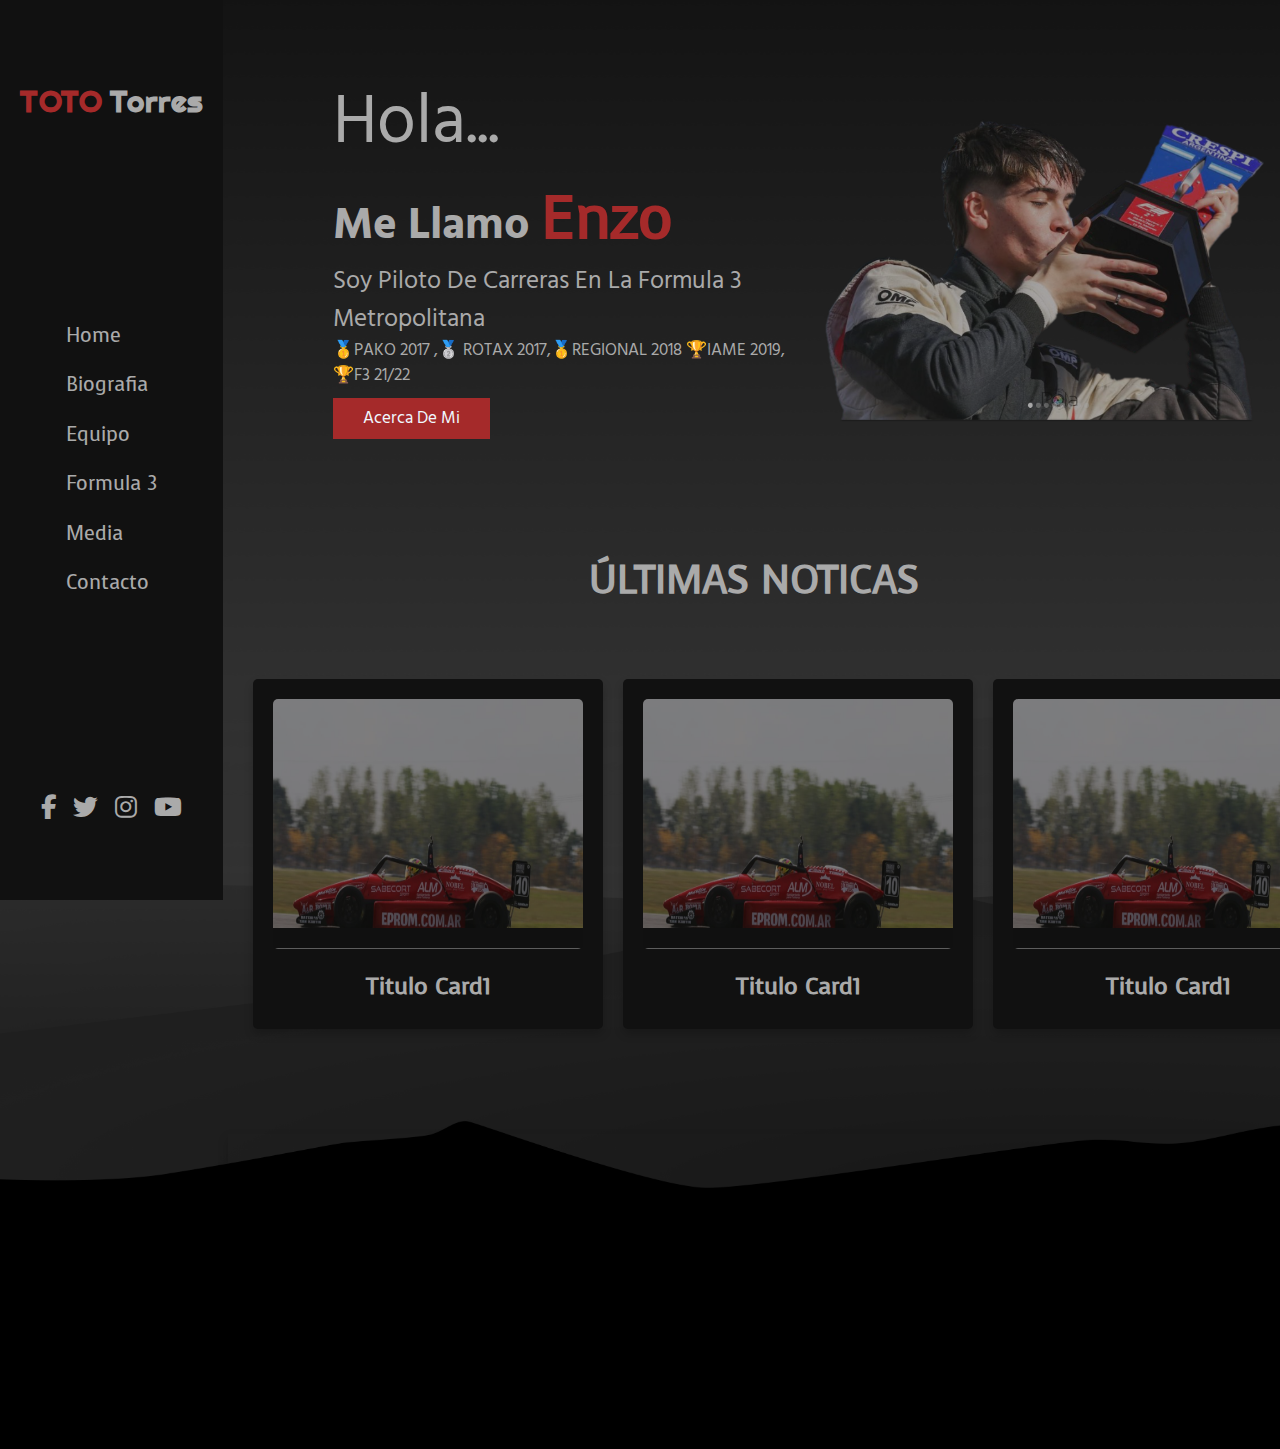
==== index.html @ 1b153ef2 "Commit de rama" ====
<!DOCTYPE html>
<html lang="en">
<head>
    <meta charset="UTF-8">
    <meta http-equiv="X-UA-Compatible" content="IE=edge">
    <meta name="viewport" content="width=device-width, initial-scale=1.0">
    <title>Enzo Tores</title>
    <link rel="stylesheet" href="style.css">
    
    <link rel="preconnect" href="https://fonts.googleapis.com">
    <link rel="preconnect" href="https://fonts.gstatic.com" crossorigin>
    <link href="https://fonts.googleapis.com/css2?family=Hind+Madurai:wght@300&family=Righteous&family=Voces&display=swap" rel="stylesheet">

    <link rel="stylesheet" href="https://cdnjs.cloudflare.com/ajax/libs/font-awesome/6.1.1/css/all.min.css"> 
    
</head>
<body>
    
    <div id="menu" class="fa fa-bars"></div>
    
    <header>
        <a href="index.html" class="logo"> <span>TOTO</span> Torres</a>

        <nav class="navbar">
            <a href="index.html">home</a>
            <a href="Pages/Biografia.html">Biografia</a>
            <a href="Pages/Equipo.html">Equipo</a>
            <a href="Pages/Formula3.html">Formula 3</a>
            <a href="Pages/Media.html">Media</a>
            <a href="Pages/Contacto.html">Contacto</a>
        </nav>

        <div class="follow">
            <a href= "https://www.facebook.com/profile.php?id=100010401676459" target="_blank" class="fab fa-facebook-f"></a>
            <a href="#" class="fab fa-twitter"></a>
            <a href="https://www.instagram.com/_enzo_torres_/?hl=es" target="_blank"  class="fab fa-instagram"></a>
            <a href="https://www.youtube.com/watch?v=Rd0xvvZOiFw" target="_blank"  class="fab fa-youtube"></a>
        </div>

    </header>

    <section class="home" id="home">
        <div class="content">
            <span class="hola"> Hola... </span>
            <h3 class="mellamo">Me llamo <span class="enzo"> Enzo </span></h3>
            <p class="info">Soy piloto de carreras en la Formula 3 Metropolitana</p>
            <p class="text">🥇PAKO 2017 ,🥈 ROTAX 2017,🥇REGIONAL 2018 🏆IAME 2019, 🏆F3 21/22</p>
            <a href="#biografia" class="btn">Acerca de mi</a>
        </div>

        <div class="image">
           <img src="media/Picture1 sin fondo.png" alt="">
            
        </div>
    </section>

    <!--Seccion Informacion General-->
    <section>
        <div class="contenedor">
            <h1 class="ultimasNoticias">ÚLTIMAS NOTICAS</h1>

            <div class="box-contenedor">

                <div class="box">
                    <div class="card">
                        <img src="media/card1.jpeg" alt="">
                    </div>
                    <div class="card-contenido">
                        <h3>Titulo Card1</h3>
                    </div>

                </div>

                <div class="box">
                    <div class="card">
                        <img src="media/card1.jpeg" alt="">
                    </div>
                    <div class="card-contenido">
                        <h3>Titulo Card1</h3>
                    </div>

                </div>

                <div class="box">
                    <div class="card">
                        <img src="media/card1.jpeg" alt="">
                    </div>
                    <div class="card-contenido">
                        <h3>Titulo Card1</h3>
                    </div>

                </div>


            </div>

            
         


        </div>
    </section>

    <section class="video-contenedor">
        <div>
            <video id="video" height="300px" autoplay="autoplay" loop="loop" muted preload="auto">
                <source src="media/fotos y videos/video oscuro.mov">
            </video>
            
        </div>

    </section>




</body>
</html>

<!--prueba para Git-->
---- style.css ----
@import url('https://fonts.googleapis.com/css2?family=Montserrat:wght@100&family=Roboto:wght@100;300;400;500;700&display=swap');
*{
    
    margin: 0;
    padding: 0;
    box-sizing: border-box;
    outline: none;
    border: none;
    text-decoration: none;
    text-transform: capitalize;
    transition: all .2s linear;
    line-height: 1.5;

}

body{
    background-image: url(./media/wp5748138-minimalist-black-and-white-wallpapers.png);
    
    background-repeat: no-repeat;
    background-size: cover;
    padding-left: 23rem;
    color: #aaa;
    
    
    
}

#menu{
    position: fixed;
    top: 1rem;
    right: 1rem;
    z-index: 10000;
    background: brown;
    border-radius: .5rem;
    padding: 1rem 1.5rem;
    font-size: 3rem;
    display: none;
}

header{
    position: fixed;
    top: 0;
    left: 0;
    bottom: 0;
    background-color: #111;
    display: flex;
    align-items: center;
    justify-content: space-between;
    z-index: 1000;
    flex-flow: column;
    padding: 8rem 2rem;
    font-family: 'Righteous', sans-serif;
        
}

html{
    font-size: 62%;
    overflow-x: hidden;
    scroll-behavior: smooth;
}

header .logo{
    color: #aaa;
    font-size: 3rem;
    font-weight: bolder;
    margin-bottom: 100px;
    

}

header .logo span{
    color: brown
}

header .navbar a{
    display: block;
    font-size: 2rem;
    color: #aaa;
    margin: 2rem 0;
    font-family: 'Voces', cursive;
}

header .follow a{
    font-size: 2.5rem;
    color: #aaa;
    margin: 0 .7rem;
    margin-top: 100px;
}

section{
    padding: 5px;
    
}

.home{
    display: flex;
    align-items: center;
    flex-wrap: wrap;
    gap: 1.5rem;
    padding-top: 70px;
    margin-left: 100px;


}

.home .image{
    flex: 1 1 40rem;
    opacity: 60%;
    
    
    
   
}

 





.home .content{
    flex: 1 1 40rem;
    font-family: 'Hind Madurai', sans-serif;    
}

.home .content .hola{
    font-size: 7rem;
}

.home .content .mellamo{
    font-size: 4.5rem;
    
}

.enzo{
    color: brown;
    font-size: 6rem;
    font-family: 'Voces', cursive;
}



.home .content .info{
    font-size: 2.5rem;
}

.home .content .text{
    font-size: 1.7rem;
}

.home .image img{
    width: 100%;
    border-radius: 25px;
}

.btn{
    display: inline-block;
    margin-top: 1rem;
    padding: .8rem 3rem;
    background-color: brown;
    color: aliceblue;
    cursor: pointer;
    font-size: 1.7rem;
}

/*ACOMODAR ESTE HOVER MAS ABAJO*/

.btn:hover{
    background: black;
    letter-spacing: .2rem;
}

header .navbar a:hover{
    letter-spacing: .1rem;
    color: brown;
}



/*ULTIMAS NOTICIAS*/

.contenedor{
    max-width: 1200px;
    margin: 0 auto;
    text-align: center;
    padding: 100px 20px;
    
    
}

.contenedor .ultimasNoticias{
    font-size: 40px;
    margin-bottom: 20px;
    color: #aaa;
    font-family: 'Voces', cursive;
    padding-bottom: 50px;
}

.contenedor .box-contenedor{
    display: grid;
    grid-template-columns: 1fr 1fr 1fr;
    gap: 20px;
}

.contenedor .box-contenedor .box{
    background-color: #111;
    border-radius: 5px;
    padding: 20px;
    box-shadow: 0 5px 10px rgba(0,0,0,.2);
    height: 350px;
    width: 350px;
}

/* CAMBIAR A COLOR NEGRO*/

.contenedor .box-contenedor .box:hover{
    background: rgb(82, 21, 21);
    color: #aaa;    
    border: 1px solid #111;
}


.contenedor .box-contenedor .box .card{
    margin-bottom: 20px;
    overflow: hidden;
    height: 250px;
    border-radius: 5px;
   

}

.contenedor .box-contenedor .box .card img{
    height: 100%;
    width: 100%;
    border-bottom: 1px solid #aaa;
    padding-bottom: 20px;
    opacity: 50%;
    
}

.contenedor .box-contenedor .box:hover .card img{
    transform: scale(1.1);
    border-bottom: 1px solid #aaa;
    opacity: 100;
    
}

.contenedor .box-contenedor .box .card-contenido{
    font-size: 20px;
    
    margin-top: 10px;
    font-family: 'Voces', cursive;
    
}

.video-contenedor{
    display: flex;
   box-shadow: 0 5px 10px rgba(0,0,0,.2);
   position: relative;
   overflow: hidden; 
   justify-content: center;
   align-items: center;
   height: 100%;
    width: 100%;
    

   
    
}

.video-contenedor .video{
    object-fit: cover;
    position: absolute;
    height: 100%;
    width: 100%;
    opacity: %;

}

/*media Queries*/

@media screen and (max-width:320px){
    html{
        font-size: 55%;
        
    }

    body{
        padding: 0;
    }

    #menu{
        display: initial;
    }

    header{
        left: -120%;
    }
    .home{
        margin: 0;
        text-align: center;
        
    }
    .btn{
        display: flex;
        justify-items: center;
        justify-content: center;
        
    }

    .contenedor .box-contenedor{
        display: grid;
        grid-template-columns: 1fr;
        gap: 20px;
    }

    .contenedor .box-contenedor .box{        
        height: auto;
        width: auto;

        
    }
    .contenedor .ultimasNoticias{    
        padding-bottom: 10px;
    }

    .contenedor .box-contenedor .box .card{
       
        overflow: hidden;
        height: 170px;     
          
    }
    .contenedor .box-contenedor .box .card-contenido{
        font-size: 15px;
        
        margin-top: 2px;
        font-family: 'Voces', cursive;
        
    }
    


}


@media screen and (max-width:480px){
    html{
        font-size: 55%;
        
    }

    body{
        padding: 0;
    }

    #menu{
        display: initial;
    }

    header{
        left: -120%;
    }
    .home{
        margin: 0;
        text-align: center;
        
    }
    .btn{
        display: flex;
        justify-items: center;
        justify-content: center;
        
    }

    .contenedor .box-contenedor{
        display: grid;
        grid-template-columns: 1fr;
        gap: 20px;
    }

    .contenedor .box-contenedor .box{        
        height: auto;
        width:auto;

        
    }
    .contenedor .ultimasNoticias{    
        padding-bottom: 10px;
    }

    .contenedor .box-contenedor .box .card{
       
        overflow: hidden;
        height: 200px;     
          
    }
    .contenedor .box-contenedor .box .card-contenido{
        font-size: 15px;
        
        margin-top: 2px;
        
        
    }
    


}

@media screen and (max-width:600px){
    html{
        font-size: 55%;
        
    }

    body{
        padding: 0;
    }

    #menu{
        display: initial;
    }

    header{
        left: -120%;
    }
    .home{
        margin: 0;
        text-align: center;
        
    }
    .btn{
        display: flex;
        justify-items: center;
        justify-content: center;
        
    }

    .contenedor .box-contenedor{
        display: grid;
        grid-template-columns: 1fr;
        gap: 20px;
    }

    .contenedor .box-contenedor .box{        
        height: auto;
        width:auto;

        
    }
    .contenedor .ultimasNoticias{    
        padding-bottom: 10px;
    }

    .contenedor .box-contenedor .box .card{
       
        overflow: hidden;
        height: 200px;     
          
    }
    .contenedor .box-contenedor .box .card-contenido{
        font-size: 15px;
        
        margin-top: 2px;
       
        
    }
    


}

@media screen and (max-width:768px){
    html{
        font-size: 55%;
        
    }

    body{
        padding: 0;
    }

    #menu{
        display: initial;
    }

    header{
        left: -120%;
    }
    .home{
        margin: 0;
        text-align: center;
        
    }
    .btn{
        display: flex;
        justify-items: center;
        justify-content: center;
        
    }

    .contenedor .box-contenedor{
        display: grid;
        grid-template-columns: 1fr;
        gap: 20px;
    }

    .contenedor .box-contenedor .box{        
        height: auto;
        width:auto;

        
    }
    .contenedor .ultimasNoticias{    
        padding-bottom: 10px;
    }

    .contenedor .box-contenedor .box .card{
       
        overflow: hidden;
        height: 200px;     
          
    }
    .contenedor .box-contenedor .box .card-contenido{
        font-size: 15px;
        
        margin-top: 2px;
       
        
    }
    


}
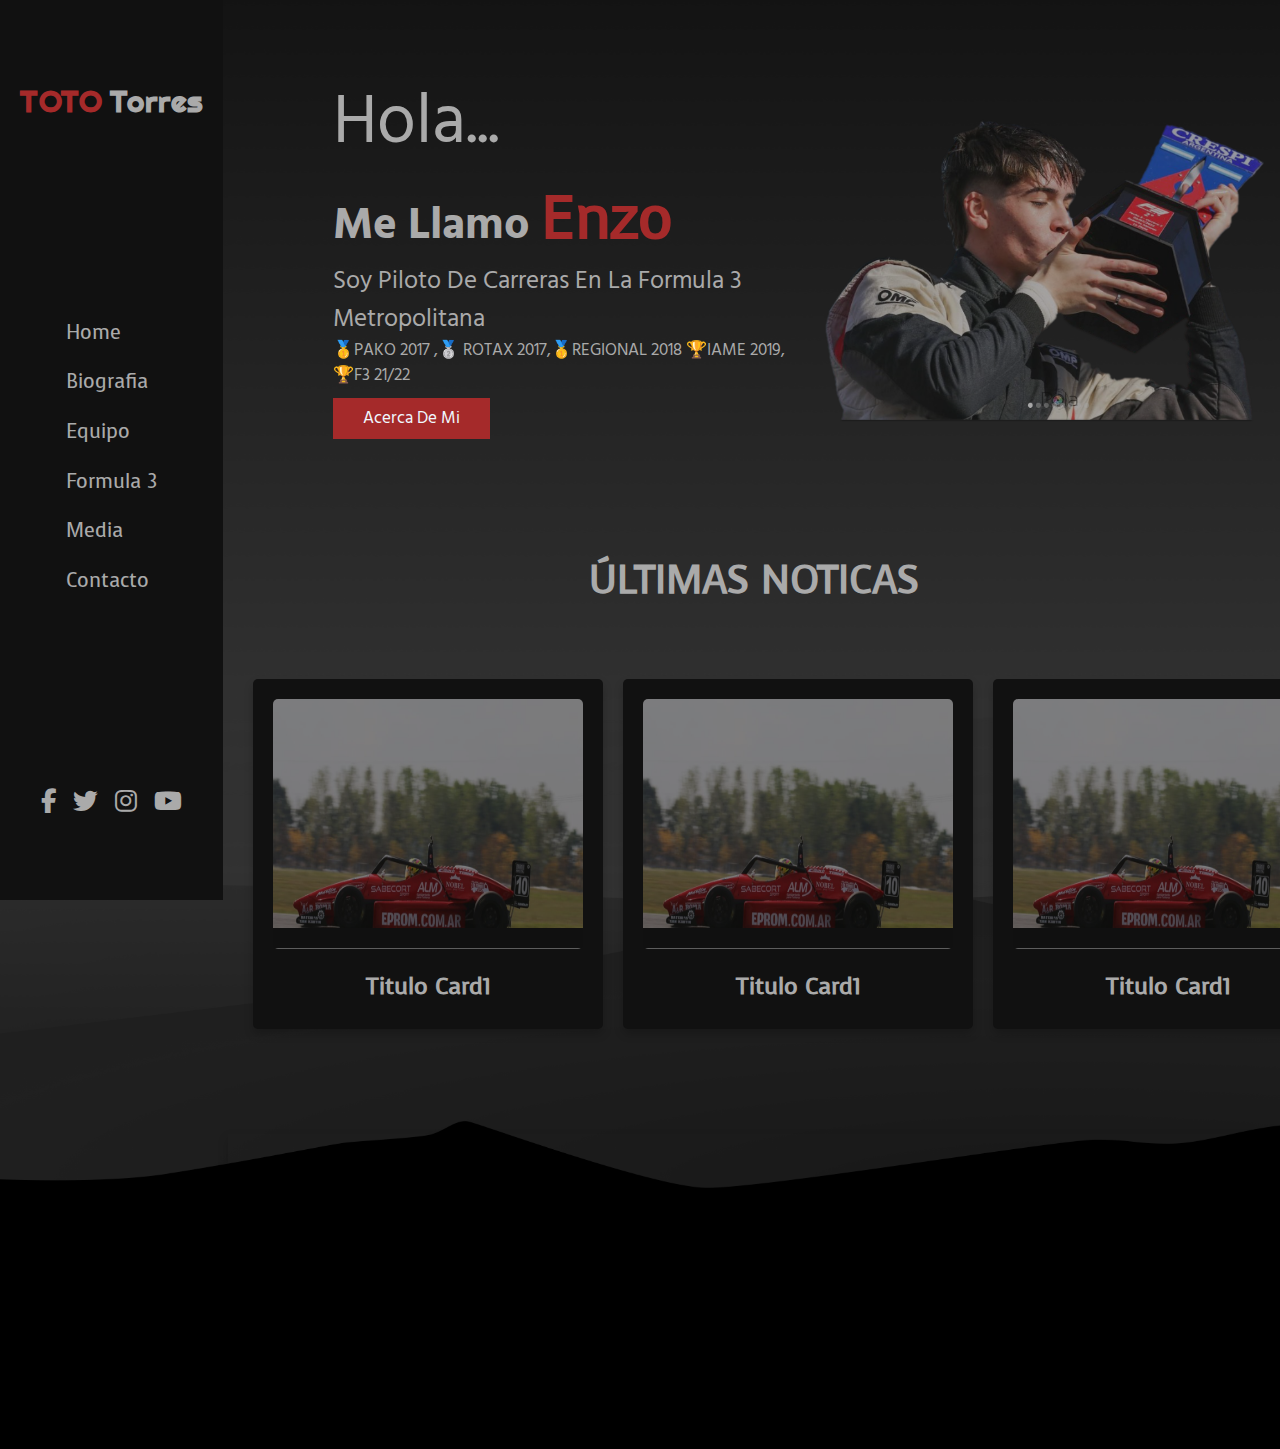
==== commit 10bba5f7: "Cambios en iconos Index" ====
--- a/index.html
+++ b/index.html
@@ -31,10 +31,10 @@
         </nav>
 
         <div class="follow">
-            <a href= "https://www.facebook.com/profile.php?id=100010401676459" target="_blank" class="fab fa-facebook-f"></a>
-            <a href="#" class="fab fa-twitter"></a>
-            <a href="https://www.instagram.com/_enzo_torres_/?hl=es" target="_blank"  class="fab fa-instagram"></a>
-            <a href="https://www.youtube.com/watch?v=Rd0xvvZOiFw" target="_blank"  class="fab fa-youtube"></a>
+            <a href= "https://www.facebook.com/profile.php?id=100010401676459"  target="_blank" class="fab fa-facebook-f facebook"></a>
+            <a href="#" class="twitter"><i class="fab fa-twitter"></i></a>
+            <a href="https://www.instagram.com/_enzo_torres_/?hl=es" class="instragram" target="_blank"><i class="fab fa-instagram"></i></a>
+            <a href="https://www.youtube.com/watch?v=Rd0xvvZOiFw" class="youtube" target="_blank"><i class="fab fa-youtube"></i></a>
         </div>
 
     </header>
--- a/style.css
+++ b/style.css
@@ -85,6 +85,35 @@
     color: #aaa;
     margin: 0 .7rem;
     margin-top: 100px;
+    transition: .2s;
+}
+
+header .follow:hover a{
+    filter: blur(2px);
+}
+
+header .follow a:hover{
+    transform: translateY(-3px) scale(1.05);
+    filter: none;
+    
+    
+    
+}
+
+.facebook:hover{
+    color: var(--facebook);
+}
+
+
+
+    
+
+
+:root{
+    --facebook: #3b5999;
+    --instagram: #e4405f;
+    --twitter: #55acee;
+    --youtube: #ff0000;
 }
 
 section{
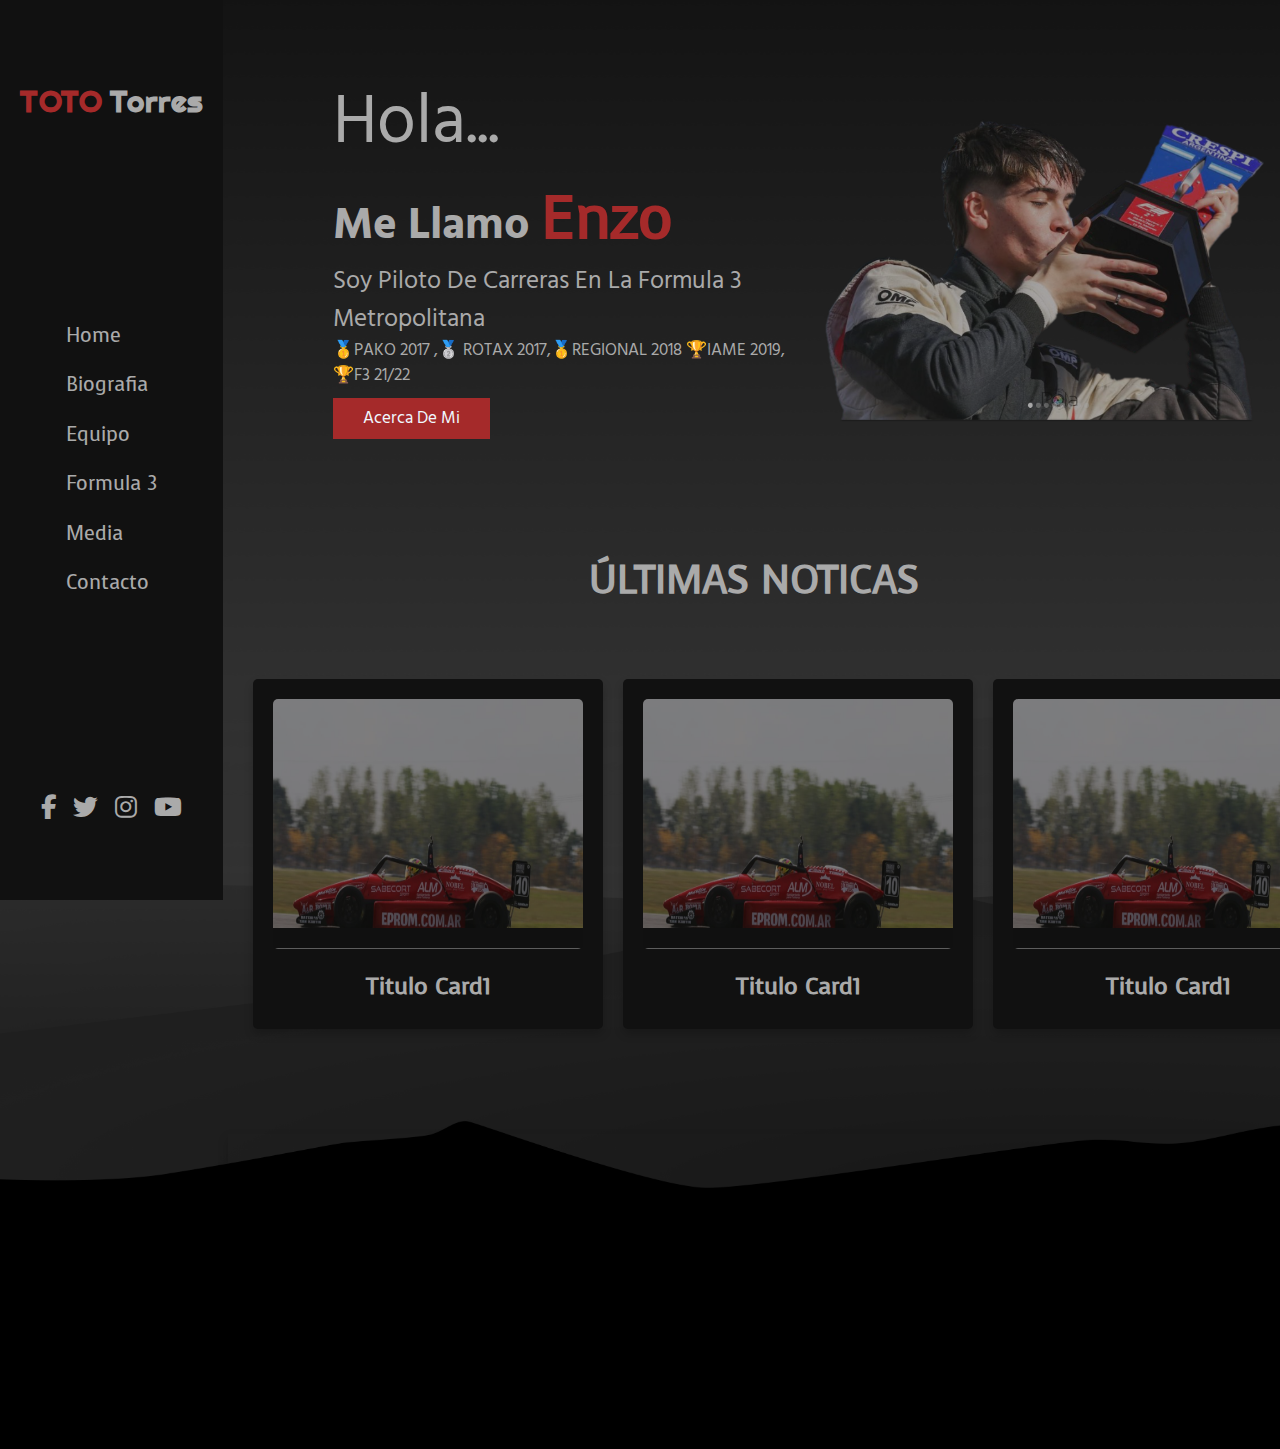
==== commit 8305d90a: "Cambio en Iconos Index 2" ====
--- a/index.html
+++ b/index.html
@@ -32,9 +32,9 @@
 
         <div class="follow">
             <a href= "https://www.facebook.com/profile.php?id=100010401676459"  target="_blank" class="fab fa-facebook-f facebook"></a>
-            <a href="#" class="twitter"><i class="fab fa-twitter"></i></a>
-            <a href="https://www.instagram.com/_enzo_torres_/?hl=es" class="instragram" target="_blank"><i class="fab fa-instagram"></i></a>
-            <a href="https://www.youtube.com/watch?v=Rd0xvvZOiFw" class="youtube" target="_blank"><i class="fab fa-youtube"></i></a>
+            <a href="#" class="fab fa-twitter twitter"></a>
+            <a href="https://www.instagram.com/_enzo_torres_/?hl=es" target="_blank" class="fab fa-instagram instagram"></a>
+            <a href="https://www.youtube.com/watch?v=Rd0xvvZOiFw" target="_blank" class="fab fa-youtube youtube"></a>
         </div>
 
     </header>
--- a/style.css
+++ b/style.css
@@ -104,6 +104,18 @@
     color: var(--facebook);
 }
 
+.twitter:hover{
+    color: var(--twitter);
+}
+
+.instagram:hover{
+    color: var(--instagram);
+}
+
+.youtube:hover{
+    color: var(--youtube);
+}
+
 
 
     
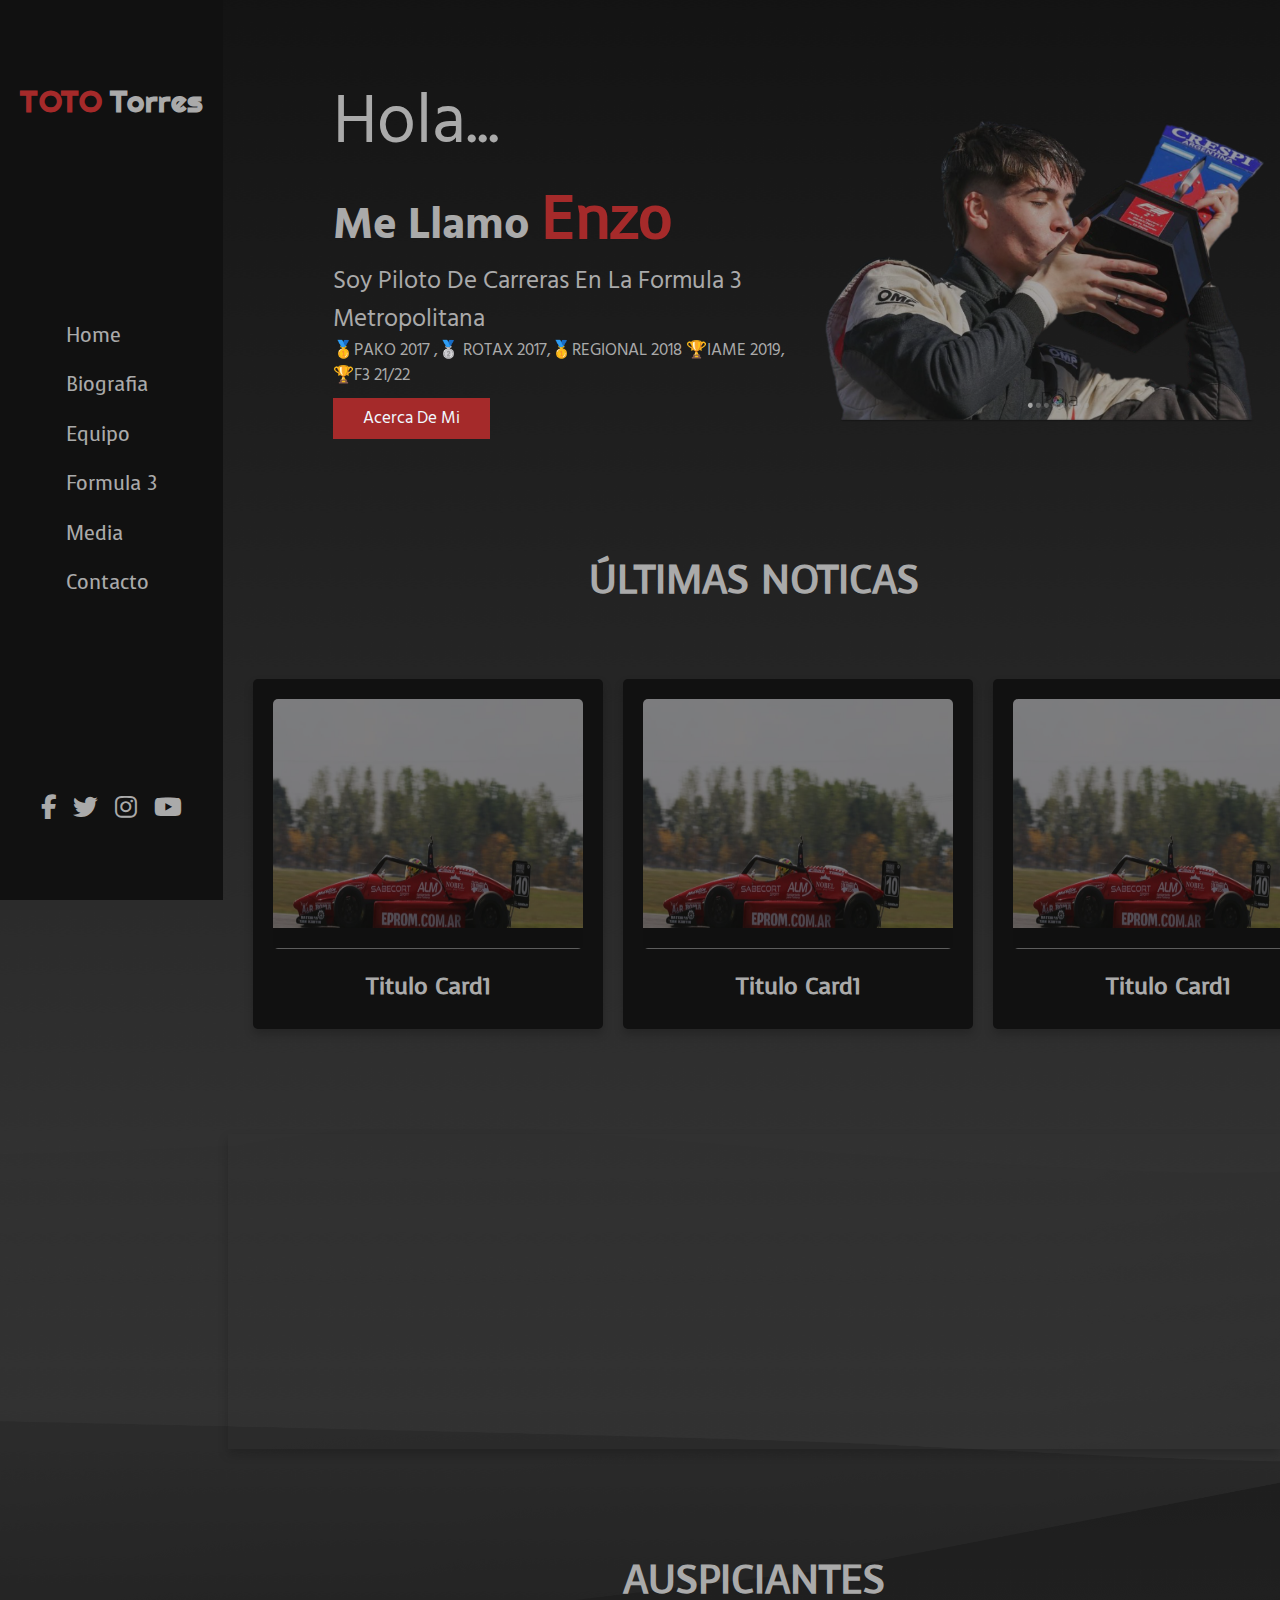
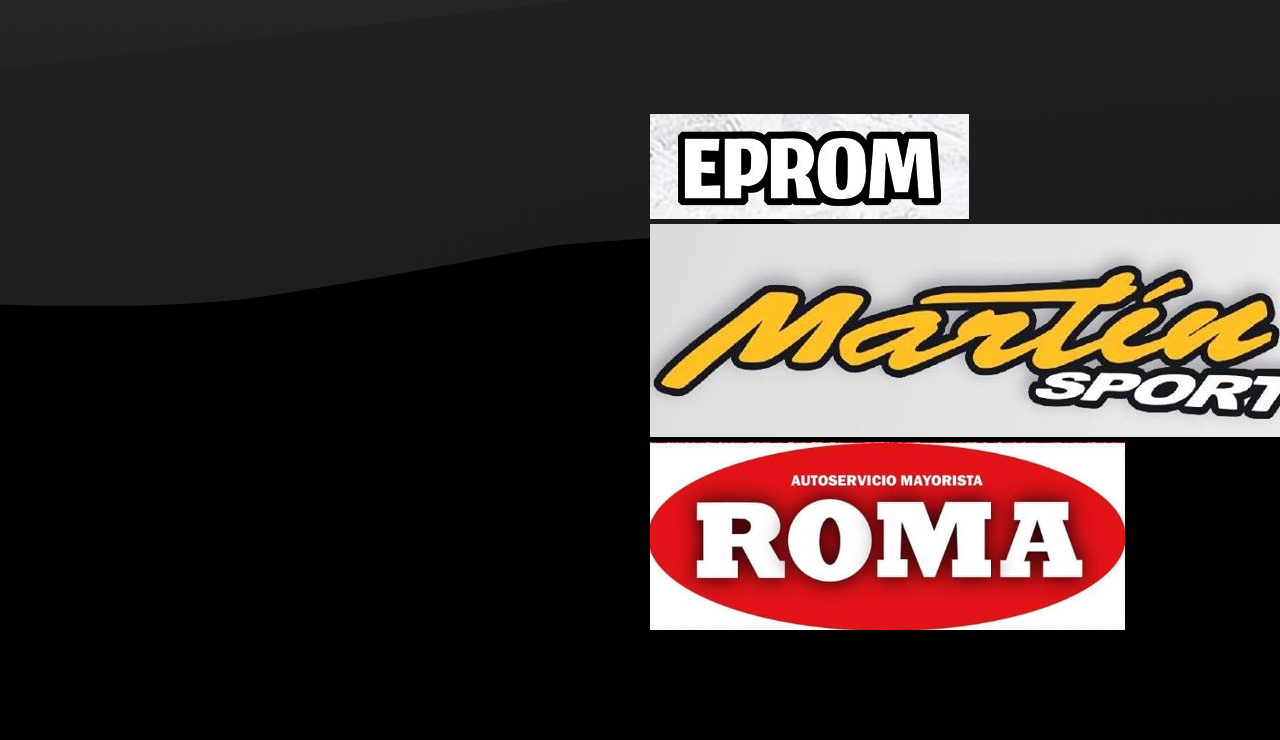
==== commit 850eda4c: "bootstrap: carrusel aplicado en index y formulario aplicado en pagina Contacto" ====
--- a/index.html
+++ b/index.html
@@ -5,23 +5,24 @@
     <meta http-equiv="X-UA-Compatible" content="IE=edge">
     <meta name="viewport" content="width=device-width, initial-scale=1.0">
     <title>Enzo Tores</title>
+    <link href="https://cdn.jsdelivr.net/npm/bootstrap@5.2.0/dist/css/bootstrap.min.css" rel="stylesheet" integrity="sha384-gH2yIJqKdNHPEq0n4Mqa/HGKIhSkIHeL5AyhkYV8i59U5AR6csBvApHHNl/vI1Bx" crossorigin="anonymous">
     <link rel="stylesheet" href="style.css">
     
     <link rel="preconnect" href="https://fonts.googleapis.com">
     <link rel="preconnect" href="https://fonts.gstatic.com" crossorigin>
     <link href="https://fonts.googleapis.com/css2?family=Hind+Madurai:wght@300&family=Righteous&family=Voces&display=swap" rel="stylesheet">
-
+   
     <link rel="stylesheet" href="https://cdnjs.cloudflare.com/ajax/libs/font-awesome/6.1.1/css/all.min.css"> 
     
 </head>
 <body>
     
-    <div id="menu" class="fa fa-bars"></div>
+    <div id="menu-bars" class="fa fa-bars"></div>
     
     <header>
         <a href="index.html" class="logo"> <span>TOTO</span> Torres</a>
 
-        <nav class="navbar">
+        <nav class="navbarx">
             <a href="index.html">home</a>
             <a href="Pages/Biografia.html">Biografia</a>
             <a href="Pages/Equipo.html">Equipo</a>
@@ -111,8 +112,32 @@
 
     </section>
 
+    <div class="contenedor2">
+        <h1 class="auspiciantes">AUSPICIANTES</h1>
+
+           </div>
+
+    <section>
+        <div id="carouselExampleSlidesOnly" class="carousel slide" data-bs-ride="carousel" data-bs-interval="3500" data-bs-pause="hover" >
+            
+            <div class="carousel-inner">
+              <div class="carousel-item active">
+                <img src="media/SPONSORS/eprom.jpg" class="d-block w-100" alt="...">
+              </div>
+              <div class="carousel-item">
+                <img src="media/SPONSORS/martinsport.jpg" class="d-block w-100" alt="...">
+              </div>
+              <div class="carousel-item">
+                <img src="media/SPONSORS/roma.png" class="d-block w-100" alt="..." >
+              </div>
+            </div>
+          </div>
+    </section>
 
 
+
+ <script src="https://cdn.jsdelivr.net/npm/bootstrap@5.2.0/dist/js/bootstrap.bundle.min.js" integrity="sha384-A3rJD856KowSb7dwlZdYEkO39Gagi7vIsF0jrRAoQmDKKtQBHUuLZ9AsSv4jD4Xa" crossorigin="anonymous"></script>
+ <script src="script.js"></script>
 
 </body>
 </html>
--- a/style.css
+++ b/style.css
@@ -1,3 +1,4 @@
+
 @import url('https://fonts.googleapis.com/css2?family=Montserrat:wght@100&family=Roboto:wght@100;300;400;500;700&display=swap');
 *{
     
@@ -13,6 +14,8 @@
 
 }
 
+
+
 body{
     background-image: url(./media/wp5748138-minimalist-black-and-white-wallpapers.png);
     
@@ -25,7 +28,8 @@
     
 }
 
-#menu{
+
+#menu-bars{
     position: fixed;
     top: 1rem;
     right: 1rem;
@@ -35,6 +39,7 @@
     padding: 1rem 1.5rem;
     font-size: 3rem;
     display: none;
+    cursor: pointer;
 }
 
 header{
@@ -50,6 +55,7 @@
     flex-flow: column;
     padding: 8rem 2rem;
     font-family: 'Righteous', sans-serif;
+    
         
 }
 
@@ -68,17 +74,19 @@
 
 }
 
+
 header .logo span{
     color: brown
 }
 
-header .navbar a{
+header .navbarx a{
     display: block;
     font-size: 2rem;
     color: #aaa;
     margin: 2rem 0;
     font-family: 'Voces', cursive;
 }
+
 
 header .follow a{
     font-size: 2.5rem;
@@ -118,7 +126,7 @@
 
 
 
-    
+ 
 
 
 :root{
@@ -204,21 +212,21 @@
     font-size: 1.7rem;
 }
 
-/*ACOMODAR ESTE HOVER MAS ABAJO*/
+
 
 .btn:hover{
     background: black;
     letter-spacing: .2rem;
 }
 
-header .navbar a:hover{
+header .navbarx a:hover{
     letter-spacing: .1rem;
     color: brown;
 }
 
 
 
-/*ULTIMAS NOTICIAS*/
+
 
 .contenedor{
     max-width: 1200px;
@@ -252,7 +260,7 @@
     width: 350px;
 }
 
-/* CAMBIAR A COLOR NEGRO*/
+
 
 .contenedor .box-contenedor .box:hover{
     background: rgb(82, 21, 21);
@@ -314,11 +322,11 @@
     position: absolute;
     height: 100%;
     width: 100%;
-    opacity: %;
-
-}
-
-/*media Queries*/
+    
+
+}
+
+
 
 @media screen and (max-width:320px){
     html{
@@ -330,7 +338,7 @@
         padding: 0;
     }
 
-    #menu{
+    #menu-bars{
         display: initial;
     }
 
@@ -394,7 +402,7 @@
         padding: 0;
     }
 
-    #menu{
+    #menu-bars{
         display: initial;
     }
 
@@ -457,7 +465,7 @@
         padding: 0;
     }
 
-    #menu{
+    #menu-bars{
         display: initial;
     }
 
@@ -520,12 +528,15 @@
         padding: 0;
     }
 
-    #menu{
+    #menu-bars{
         display: initial;
     }
 
     header{
         left: -120%;
+    }
+    header.active{
+        left: 0%;
     }
     .home{
         margin: 0;
@@ -568,7 +579,41 @@
        
         
     }
-    
-
-
+
+    
+    
+
+
+}
+
+
+
+/*bootstrap - Carousel*/
+
+
+
+
+
+.carousel{
+    width: 20%;
+    margin: 0 auto;
+    margin-bottom: 100px;
+}
+
+
+.contenedor2{
+    max-width: 1200px;
+    margin: 0 auto;
+    text-align: center;
+    padding: 100px 20px;
+    
+    
+}
+
+.contenedor2 .auspiciantes{
+    font-size: 40px;
+    margin-bottom: 0px;
+    color: #aaa;
+    font-family: 'Voces', cursive;
+    padding-bottom: 0px;
 }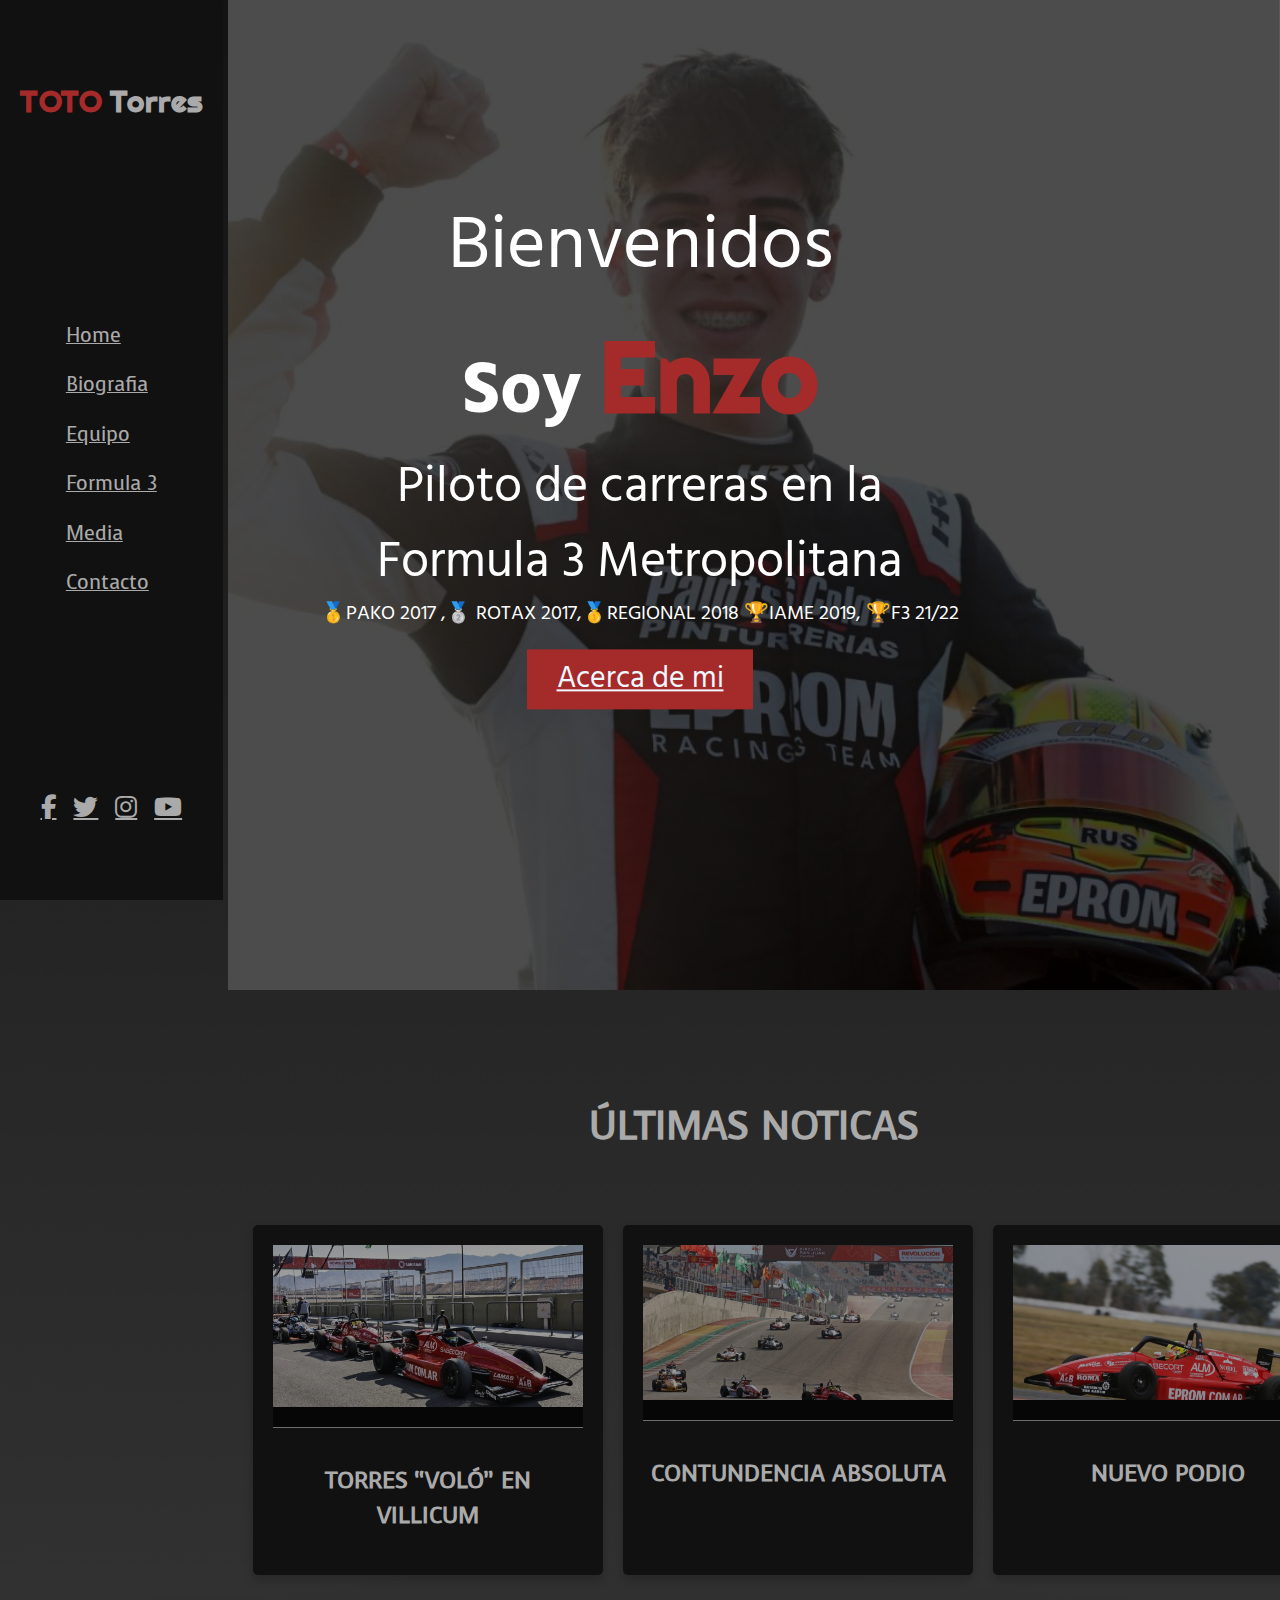
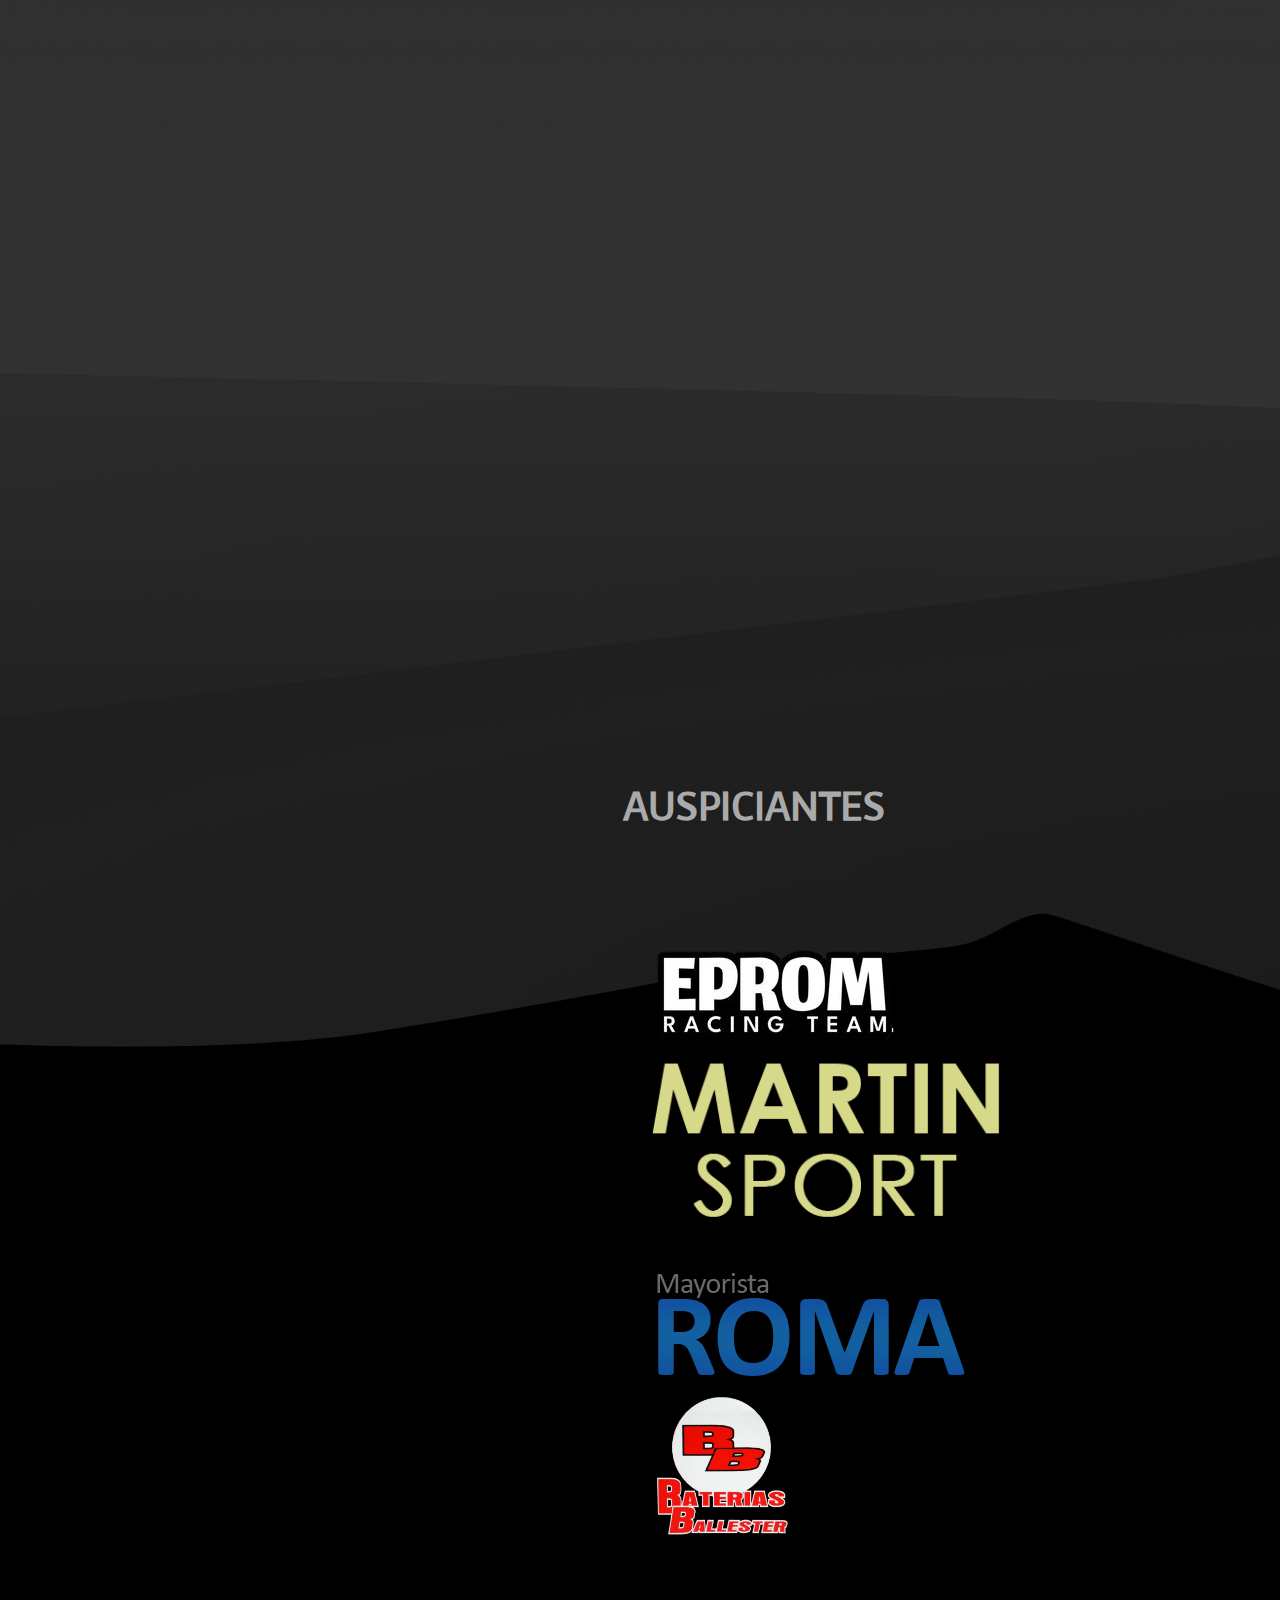
==== commit 8430bcce: "Cambios 31/8" ====
--- a/index.html
+++ b/index.html
@@ -13,6 +13,9 @@
     <link href="https://fonts.googleapis.com/css2?family=Hind+Madurai:wght@300&family=Righteous&family=Voces&display=swap" rel="stylesheet">
    
     <link rel="stylesheet" href="https://cdnjs.cloudflare.com/ajax/libs/font-awesome/6.1.1/css/all.min.css"> 
+
+    
+
     
 </head>
 <body>
@@ -23,7 +26,7 @@
         <a href="index.html" class="logo"> <span>TOTO</span> Torres</a>
 
         <nav class="navbarx">
-            <a href="index.html">home</a>
+            <a href="index.html" >Home</a>
             <a href="Pages/Biografia.html">Biografia</a>
             <a href="Pages/Equipo.html">Equipo</a>
             <a href="Pages/Formula3.html">Formula 3</a>
@@ -42,18 +45,19 @@
 
     <section class="home" id="home">
         <div class="content">
-            <span class="hola"> Hola... </span>
-            <h3 class="mellamo">Me llamo <span class="enzo"> Enzo </span></h3>
-            <p class="info">Soy piloto de carreras en la Formula 3 Metropolitana</p>
+            <span class="hola"> Bienvenidos </span>
+            <h3 class="mellamo">Soy <span class="enzo"> Enzo </span></h3>
+            <p class="info">Piloto de carreras en la Formula 3 Metropolitana</p>
             <p class="text">🥇PAKO 2017 ,🥈 ROTAX 2017,🥇REGIONAL 2018 🏆IAME 2019, 🏆F3 21/22</p>
             <a href="#biografia" class="btn">Acerca de mi</a>
         </div>
 
-        <div class="image">
+        <!--<div class="image">
            <img src="media/Picture1 sin fondo.png" alt="">
             
-        </div>
+        </div>-->
     </section>
+
 
     <!--Seccion Informacion General-->
     <section>
@@ -64,30 +68,39 @@
 
                 <div class="box">
                     <div class="card">
-                        <img src="media/card1.jpeg" alt="">
+                        <a href="Pages/Formula3.html" class="card-a">
+                            <img src="Pages/media/Equipo/equipo1.jpg" alt="">
+                        </a>
+                        
                     </div>
                     <div class="card-contenido">
-                        <h3>Titulo Card1</h3>
+                        <h3>TORRES “VOLÓ” EN VILLICUM</h3>
                     </div>
 
                 </div>
 
                 <div class="box">
                     <div class="card">
-                        <img src="media/card1.jpeg" alt="">
+                        <a href="Pages/Formula3.html" class="card-a">
+                            <img src="Pages/media/Formula3/formula3_2.jpeg" alt="">
+                        </a>
+                        
                     </div>
                     <div class="card-contenido">
-                        <h3>Titulo Card1</h3>
+                        <h3>CONTUNDENCIA ABSOLUTA</h3>
                     </div>
 
                 </div>
 
                 <div class="box">
                     <div class="card">
-                        <img src="media/card1.jpeg" alt="">
+                        <a href="Pages/Formula3.html" class="card-a">
+                            <img src="Pages/media/Formula3/formula3_3.jpeg" alt="">
+                        </a>
+                        
                     </div>
                     <div class="card-contenido">
-                        <h3>Titulo Card1</h3>
+                        <h3>NUEVO PODIO</h3>
                     </div>
 
                 </div>
@@ -102,7 +115,17 @@
         </div>
     </section>
 
-    <section class="video-contenedor">
+    <div class="row">
+        <div class="col-12">
+          <div class="container video-eprom">
+            <div class="bg-gray p-5 centrar">
+              
+            </div>
+          </div>
+          
+        </div>
+      </div>
+   <!-- <section class="video-contenedor">
         <div>
             <video id="video" height="300px" autoplay="autoplay" loop="loop" muted preload="auto">
                 <source src="media/fotos y videos/video oscuro.mov">
@@ -110,8 +133,10 @@
             
         </div>
 
-    </section>
+    </section>-->
 
+    <iframe src="https://www.facebook.com/plugins/video.php?height=476&href=https%3A%2F%2Fwww.facebook.com%2F100010401676459%2Fvideos%2F199325492393830%2F&show_text=true&width=283&t=0" width="283" height="591" style="border:none;overflow:hidden" scrolling="no" frameborder="0" allowfullscreen="true" allow="autoplay; clipboard-write; encrypted-media; picture-in-picture; web-share" allowFullScreen="true"></iframe>
+   
     <div class="contenedor2">
         <h1 class="auspiciantes">AUSPICIANTES</h1>
 
@@ -122,13 +147,16 @@
             
             <div class="carousel-inner">
               <div class="carousel-item active">
-                <img src="media/SPONSORS/eprom.jpg" class="d-block w-100" alt="...">
+                <img src="media/SPONSORS/eprom1.png" class="d-block w-150"  alt="...">
               </div>
               <div class="carousel-item">
-                <img src="media/SPONSORS/martinsport.jpg" class="d-block w-100" alt="...">
+                <img src="media/SPONSORS/martinsport1.png" class="d-block w-150" width="350px" alt="...">
               </div>
               <div class="carousel-item">
-                <img src="media/SPONSORS/roma.png" class="d-block w-100" alt="..." >
+                <img src="media/SPONSORS/roma.png" class="d-block w-150"  alt="..." >
+              </div>
+              <div class="carousel-item">
+                <img src="media/SPONSORS/bateriasballester.webp" class="d-block"   width="70%  alt="..." >
               </div>
             </div>
           </div>
@@ -138,6 +166,7 @@
 
  <script src="https://cdn.jsdelivr.net/npm/bootstrap@5.2.0/dist/js/bootstrap.bundle.min.js" integrity="sha384-A3rJD856KowSb7dwlZdYEkO39Gagi7vIsF0jrRAoQmDKKtQBHUuLZ9AsSv4jD4Xa" crossorigin="anonymous"></script>
  <script src="script.js"></script>
+ 
 
 </body>
 </html>
--- a/style.css
+++ b/style.css
@@ -1,619 +1,701 @@
-
-@import url('https://fonts.googleapis.com/css2?family=Montserrat:wght@100&family=Roboto:wght@100;300;400;500;700&display=swap');
-*{
-    
+@import url("https://fonts.googleapis.com/css2?family=Montserrat:wght@100&family=Roboto:wght@100;300;400;500;700&display=swap");
+/*VARIABLES*/
+/*MAPAS*/
+/*VARIABLES*/
+/*MAPAS*/
+@media screen and (max-width: 320px) {
+  html {
+    font-size: 55%;
+  }
+  body {
+    padding: 0;
+  }
+  #menu-bars {
+    display: initial;
+  }
+  header {
+    left: -120%;
+  }
+  .home {
     margin: 0;
+    text-align: center;
+  }
+  .btn {
+    display: flex;
+    justify-items: center;
+    justify-content: center;
+  }
+  .contenedor .box-contenedor {
+    display: grid;
+    grid-template-columns: 1fr;
+    gap: 20px;
+  }
+  .contenedor .box-contenedor .box {
+    height: auto;
+    width: auto;
+  }
+  .contenedor .ultimasNoticias {
+    padding-bottom: 10px;
+  }
+  .contenedor .box-contenedor .box .card {
+    overflow: hidden;
+    height: 170px;
+  }
+  .contenedor .box-contenedor .box .card-contenido {
+    font-size: 15px;
+    margin-top: 20px;
+    font-family: "Voces", cursive;
+  }
+}
+@media screen and (max-width: 480px) {
+  html {
+    font-size: 55%;
+  }
+  body {
     padding: 0;
-    box-sizing: border-box;
-    outline: none;
-    border: none;
-    text-decoration: none;
-    text-transform: capitalize;
-    transition: all .2s linear;
-    line-height: 1.5;
-
-}
-
-
-
-body{
-    background-image: url(./media/wp5748138-minimalist-black-and-white-wallpapers.png);
-    
-    background-repeat: no-repeat;
-    background-size: cover;
-    padding-left: 23rem;
-    color: #aaa;
-    
-    
-    
-}
-
-
-#menu-bars{
-    position: fixed;
-    top: 1rem;
-    right: 1rem;
-    z-index: 10000;
-    background: brown;
-    border-radius: .5rem;
-    padding: 1rem 1.5rem;
-    font-size: 3rem;
-    display: none;
-    cursor: pointer;
-}
-
-header{
-    position: fixed;
-    top: 0;
-    left: 0;
-    bottom: 0;
-    background-color: #111;
+  }
+  #menu-bars {
+    display: initial;
+  }
+  header {
+    left: -120%;
+  }
+  .home {
+    margin: 0;
+    text-align: center;
+  }
+  .btn {
     display: flex;
-    align-items: center;
-    justify-content: space-between;
-    z-index: 1000;
-    flex-flow: column;
-    padding: 8rem 2rem;
-    font-family: 'Righteous', sans-serif;
-    
-        
-}
-
-html{
-    font-size: 62%;
-    overflow-x: hidden;
-    scroll-behavior: smooth;
-}
-
-header .logo{
-    color: #aaa;
-    font-size: 3rem;
-    font-weight: bolder;
-    margin-bottom: 100px;
-    
-
-}
-
-
-header .logo span{
-    color: brown
-}
-
-header .navbarx a{
-    display: block;
-    font-size: 2rem;
-    color: #aaa;
-    margin: 2rem 0;
-    font-family: 'Voces', cursive;
-}
-
-
-header .follow a{
-    font-size: 2.5rem;
-    color: #aaa;
-    margin: 0 .7rem;
-    margin-top: 100px;
-    transition: .2s;
-}
-
-header .follow:hover a{
-    filter: blur(2px);
-}
-
-header .follow a:hover{
-    transform: translateY(-3px) scale(1.05);
-    filter: none;
-    
-    
-    
-}
-
-.facebook:hover{
-    color: var(--facebook);
-}
-
-.twitter:hover{
-    color: var(--twitter);
-}
-
-.instagram:hover{
-    color: var(--instagram);
-}
-
-.youtube:hover{
-    color: var(--youtube);
-}
-
-
-
- 
-
-
-:root{
-    --facebook: #3b5999;
-    --instagram: #e4405f;
-    --twitter: #55acee;
-    --youtube: #ff0000;
-}
-
-section{
-    padding: 5px;
-    
-}
-
-.home{
+    justify-items: center;
+    justify-content: center;
+  }
+  .contenedor .box-contenedor {
+    display: grid;
+    grid-template-columns: 1fr;
+    gap: 20px;
+  }
+  .contenedor .box-contenedor .box {
+    height: auto;
+    width: auto;
+  }
+  .contenedor .ultimasNoticias {
+    padding-bottom: 10px;
+  }
+  .contenedor .box-contenedor .box .card {
+    overflow: hidden;
+    height: 200px;
+  }
+  .contenedor .box-contenedor .box .card-contenido {
+    font-size: 15px;
+    margin-top: 20px;
+  }
+}
+@media screen and (max-width: 600px) {
+  html {
+    font-size: 55%;
+  }
+  body {
+    padding: 0;
+  }
+  #menu-bars {
+    display: initial;
+  }
+  header {
+    left: -120%;
+  }
+  .home {
+    margin: 0;
+    text-align: center;
+  }
+  .btn {
     display: flex;
-    align-items: center;
-    flex-wrap: wrap;
-    gap: 1.5rem;
-    padding-top: 70px;
-    margin-left: 100px;
-
-
-}
-
-.home .image{
-    flex: 1 1 40rem;
-    opacity: 60%;
-    
-    
-    
-   
-}
-
- 
-
-
-
-
-
-.home .content{
-    flex: 1 1 40rem;
-    font-family: 'Hind Madurai', sans-serif;    
-}
-
-.home .content .hola{
-    font-size: 7rem;
-}
-
-.home .content .mellamo{
-    font-size: 4.5rem;
-    
-}
-
-.enzo{
-    color: brown;
-    font-size: 6rem;
-    font-family: 'Voces', cursive;
-}
-
-
-
-.home .content .info{
-    font-size: 2.5rem;
-}
-
-.home .content .text{
-    font-size: 1.7rem;
-}
-
-.home .image img{
-    width: 100%;
-    border-radius: 25px;
-}
-
-.btn{
-    display: inline-block;
-    margin-top: 1rem;
-    padding: .8rem 3rem;
-    background-color: brown;
-    color: aliceblue;
-    cursor: pointer;
-    font-size: 1.7rem;
-}
-
-
-
-.btn:hover{
-    background: black;
-    letter-spacing: .2rem;
-}
-
-header .navbarx a:hover{
-    letter-spacing: .1rem;
-    color: brown;
-}
-
-
-
-
-
-.contenedor{
-    max-width: 1200px;
-    margin: 0 auto;
+    justify-items: center;
+    justify-content: center;
+  }
+  .contenedor .box-contenedor {
+    display: grid;
+    grid-template-columns: 1fr;
+    gap: 20px;
+  }
+  .contenedor .box-contenedor .box {
+    height: auto;
+    width: auto;
+  }
+  .contenedor .ultimasNoticias {
+    padding-bottom: 10px;
+  }
+  .contenedor .box-contenedor .box .card {
+    overflow: hidden;
+    height: 200px;
+  }
+  .contenedor .box-contenedor .box .card-contenido {
+    font-size: 15px;
+    margin-top: 20px;
+  }
+}
+@media screen and (max-width: 768px) {
+  html {
+    font-size: 55%;
+  }
+  body {
+    padding: 0;
+  }
+  #menu-bars {
+    display: initial;
+  }
+  header {
+    left: -120%;
+  }
+  header.active {
+    left: 0%;
+  }
+  .home {
+    margin: 0;
     text-align: center;
-    padding: 100px 20px;
-    
-    
-}
-
-.contenedor .ultimasNoticias{
-    font-size: 40px;
-    margin-bottom: 20px;
-    color: #aaa;
-    font-family: 'Voces', cursive;
-    padding-bottom: 50px;
-}
-
-.contenedor .box-contenedor{
+  }
+  .btn {
+    display: flex;
+    justify-items: center;
+    justify-content: center;
+  }
+  .contenedor .box-contenedor {
     display: grid;
-    grid-template-columns: 1fr 1fr 1fr;
+    grid-template-columns: 1fr;
     gap: 20px;
-}
-
-.contenedor .box-contenedor .box{
-    background-color: #111;
-    border-radius: 5px;
-    padding: 20px;
-    box-shadow: 0 5px 10px rgba(0,0,0,.2);
-    height: 350px;
-    width: 350px;
-}
-
-
-
-.contenedor .box-contenedor .box:hover{
-    background: rgb(82, 21, 21);
-    color: #aaa;    
-    border: 1px solid #111;
-}
-
-
-.contenedor .box-contenedor .box .card{
-    margin-bottom: 20px;
+  }
+  .contenedor .box-contenedor .box {
+    height: auto;
+    width: auto;
+  }
+  .contenedor .ultimasNoticias {
+    padding-bottom: 10px;
+  }
+  .contenedor .box-contenedor .box .card {
     overflow: hidden;
-    height: 250px;
-    border-radius: 5px;
-   
-
-}
-
-.contenedor .box-contenedor .box .card img{
-    height: 100%;
-    width: 100%;
-    border-bottom: 1px solid #aaa;
-    padding-bottom: 20px;
-    opacity: 50%;
-    
-}
-
-.contenedor .box-contenedor .box:hover .card img{
-    transform: scale(1.1);
-    border-bottom: 1px solid #aaa;
-    opacity: 100;
-    
-}
-
-.contenedor .box-contenedor .box .card-contenido{
-    font-size: 20px;
-    
-    margin-top: 10px;
-    font-family: 'Voces', cursive;
-    
-}
-
-.video-contenedor{
+    height: 200px;
+  }
+  .contenedor .box-contenedor .box .card-contenido {
+    font-size: 15px;
+    margin-top: 20px;
+  }
+}
+* {
+  margin: 0;
+  padding: 0;
+  box-sizing: border-box;
+  outline: none;
+  border: none;
+  transition: all 0.2s linear;
+  line-height: 1.5;
+}
+
+body {
+  background-image: url(./media/wp5748138-minimalist-black-and-white-wallpapers.png);
+  background-repeat: no-repeat;
+  background-size: cover;
+  padding-left: 23rem;
+  color: #aaa;
+}
+
+#menu-bars {
+  position: fixed;
+  top: 1rem;
+  right: 1rem;
+  z-index: 10000;
+  background: brown;
+  border-radius: 0.5rem;
+  padding: 1rem 1.5rem;
+  font-size: 3rem;
+  display: none;
+  cursor: pointer;
+}
+
+header {
+  position: fixed;
+  top: 0;
+  left: 0;
+  bottom: 0;
+  background-color: #111;
+  display: flex;
+  align-items: center;
+  justify-content: space-between;
+  z-index: 1000;
+  flex-flow: column;
+  padding: 8rem 2rem;
+  font-family: "Righteous", sans-serif;
+  text-decoration: none;
+}
+
+html {
+  font-size: 62%;
+  overflow-x: hidden;
+  scroll-behavior: smooth;
+}
+
+header .logo {
+  color: #aaa;
+  font-size: 3rem;
+  font-weight: bolder;
+  margin-bottom: 100px;
+  text-decoration: none;
+}
+
+header .logo span {
+  color: brown;
+}
+
+header .navbarx a {
+  display: block;
+  font-size: 2rem;
+  color: #aaa;
+  margin: 2rem 0;
+  font-family: "Voces", cursive;
+}
+
+header .follow a {
+  font-size: 2.5rem;
+  color: #aaa;
+  margin: 0 0.7rem;
+  margin-top: 100px;
+  transition: 0.2s;
+}
+
+header .follow:hover a {
+  filter: blur(2px);
+}
+
+header .follow a:hover {
+  transform: translateY(-3px) scale(1.05);
+  filter: none;
+}
+
+.facebook:hover {
+  color: var(--facebook);
+}
+
+.twitter:hover {
+  color: var(--twitter);
+}
+
+.instagram:hover {
+  /*color: var(--instagram);*/
+  background: linear-gradient(45deg, #405de6, #5851db, #833ab4, #c13584, #e1306c, #fd1d1d);
+  -webkit-background-clip: text;
+  -webkit-text-fill-color: transparent;
+}
+
+.youtube:hover {
+  color: var(--youtube);
+}
+
+:root {
+  --facebook: #3b5999;
+  --instagram: #e4405f;
+  --twitter: #55acee;
+  --youtube: #ff0000;
+}
+
+section {
+  padding: 5px;
+}
+
+.home {
+  display: flex;
+  align-items: center;
+  flex-wrap: wrap;
+  gap: 1.5rem;
+  padding-top: 70px;
+  /*margin-left: 100px;*/
+  background-image: linear-gradient(rgba(0, 0, 0, 0.7), rgba(0, 0, 0, 0.7)), url(/media/header.index.foto.jpeg);
+  background-repeat: no-repeat;
+  background-position: center;
+  background-size: cover;
+  height: 110vh;
+}
+
+.home .image {
+  flex: 1 1 40rem;
+  opacity: 60%;
+}
+
+.home .content {
+  flex: 1 1 40rem;
+  font-family: "Hind Madurai", sans-serif;
+  /*background-color: rgba(0, 0, 0, 0.226);*/
+  position: absolute;
+  top: 50%;
+  left: 50%;
+  transform: translate(-50%, -50%);
+  text-align: center;
+  color: white;
+}
+
+.home .content .hola {
+  font-size: 7.5rem;
+}
+
+.home .content .mellamo {
+  font-size: 7.5rem;
+}
+
+.enzo {
+  color: brown;
+  font-size: 10rem;
+  font-family: "Voces", cursive;
+  font-family: "Righteous", sans-serif;
+}
+
+.home .content .info {
+  font-size: 5rem;
+}
+
+.home .content .text {
+  font-size: 2rem;
+}
+
+.home .image img {
+  width: 100%;
+  border-radius: 25px;
+}
+
+.btn {
+  display: inline-block;
+  margin-top: 2rem;
+  padding: 0.8rem 3rem;
+  background-color: brown;
+  color: aliceblue;
+  cursor: pointer;
+  font-size: 3rem;
+}
+
+.btn:hover {
+  background: black;
+  letter-spacing: 0.2rem;
+}
+
+header .navbarx a:hover {
+  letter-spacing: 0.1rem;
+  color: brown;
+}
+
+.contenedor {
+  max-width: 1200px;
+  margin: 0 auto;
+  text-align: center;
+  padding: 100px 20px;
+}
+
+.contenedor .ultimasNoticias {
+  font-size: 40px;
+  margin-bottom: 20px;
+  color: #aaa;
+  font-family: "Voces", cursive;
+  padding-bottom: 50px;
+}
+
+.contenedor .box-contenedor {
+  display: grid;
+  grid-template-columns: 1fr 1fr 1fr;
+  gap: 20px;
+}
+
+.contenedor .box-contenedor .box {
+  background-color: #111;
+  border-radius: 5px;
+  padding: 20px;
+  box-shadow: 0 5px 10px rgba(0, 0, 0, 0.2);
+  height: 350px;
+  width: 350px;
+}
+
+.contenedor .box-contenedor .box:hover {
+  background: rgb(82, 21, 21);
+  color: #aaa;
+  border: 1px solid #111;
+}
+
+.contenedor .box-contenedor .box .card .card-a {
+  margin-bottom: 0px;
+  overflow: hidden;
+  height: 250px;
+  border-radius: 5px;
+}
+
+.contenedor .box-contenedor .box .card .card-a img {
+  height: 100%;
+  width: 100%;
+  border-bottom: 1px solid #aaa;
+  padding-bottom: 20px;
+  opacity: 60%;
+  background: rgb(0, 0, 1);
+}
+
+.contenedor .box-contenedor .box:hover .card .card-a img {
+  transform: scale(1.1);
+  border-bottom: 1px solid #aaa;
+  opacity: 100;
+}
+
+.contenedor .box-contenedor .box .card-contenido {
+  font-size: 20px;
+  margin-top: 30px;
+  font-family: "Voces", cursive;
+}
+
+.video-contenedor {
+  display: flex;
+  box-shadow: 0 5px 10px rgba(0, 0, 0, 0.3);
+  position: relative;
+  overflow: hidden;
+  justify-content: center;
+  align-items: center;
+  height: 100%;
+  width: 100%;
+}
+
+.video-contenedor .video {
+  -o-object-fit: cover;
+     object-fit: cover;
+  position: absolute;
+  height: 100%;
+  width: 100%;
+}
+
+.video-eprom {
+  /*
+  justify-content: center;
+  align-items: center;*/
+  align-items: flex-end;
+}
+
+.centrar {
+  display: flex;
+  justify-content: center;
+} /*# sourceMappingURL=style2.css.map */
+@media screen and (max-width: 320px) {
+  html {
+    font-size: 55%;
+  }
+  body {
+    padding: 0;
+  }
+  #menu-bars {
+    display: initial;
+  }
+  header {
+    left: -120%;
+  }
+  .home {
+    margin: 0;
+    text-align: center;
+  }
+  .btn {
     display: flex;
-   box-shadow: 0 5px 10px rgba(0,0,0,.2);
-   position: relative;
-   overflow: hidden; 
-   justify-content: center;
-   align-items: center;
-   height: 100%;
-    width: 100%;
-    
-
-   
-    
-}
-
-.video-contenedor .video{
-    object-fit: cover;
-    position: absolute;
-    height: 100%;
-    width: 100%;
-    
-
-}
-
-
-
-@media screen and (max-width:320px){
-    html{
-        font-size: 55%;
-        
-    }
-
-    body{
-        padding: 0;
-    }
-
-    #menu-bars{
-        display: initial;
-    }
-
-    header{
-        left: -120%;
-    }
-    .home{
-        margin: 0;
-        text-align: center;
-        
-    }
-    .btn{
-        display: flex;
-        justify-items: center;
-        justify-content: center;
-        
-    }
-
-    .contenedor .box-contenedor{
-        display: grid;
-        grid-template-columns: 1fr;
-        gap: 20px;
-    }
-
-    .contenedor .box-contenedor .box{        
-        height: auto;
-        width: auto;
-
-        
-    }
-    .contenedor .ultimasNoticias{    
-        padding-bottom: 10px;
-    }
-
-    .contenedor .box-contenedor .box .card{
-       
-        overflow: hidden;
-        height: 170px;     
-          
-    }
-    .contenedor .box-contenedor .box .card-contenido{
-        font-size: 15px;
-        
-        margin-top: 2px;
-        font-family: 'Voces', cursive;
-        
-    }
-    
-
-
-}
-
-
-@media screen and (max-width:480px){
-    html{
-        font-size: 55%;
-        
-    }
-
-    body{
-        padding: 0;
-    }
-
-    #menu-bars{
-        display: initial;
-    }
-
-    header{
-        left: -120%;
-    }
-    .home{
-        margin: 0;
-        text-align: center;
-        
-    }
-    .btn{
-        display: flex;
-        justify-items: center;
-        justify-content: center;
-        
-    }
-
-    .contenedor .box-contenedor{
-        display: grid;
-        grid-template-columns: 1fr;
-        gap: 20px;
-    }
-
-    .contenedor .box-contenedor .box{        
-        height: auto;
-        width:auto;
-
-        
-    }
-    .contenedor .ultimasNoticias{    
-        padding-bottom: 10px;
-    }
-
-    .contenedor .box-contenedor .box .card{
-       
-        overflow: hidden;
-        height: 200px;     
-          
-    }
-    .contenedor .box-contenedor .box .card-contenido{
-        font-size: 15px;
-        
-        margin-top: 2px;
-        
-        
-    }
-    
-
-
-}
-
-@media screen and (max-width:600px){
-    html{
-        font-size: 55%;
-        
-    }
-
-    body{
-        padding: 0;
-    }
-
-    #menu-bars{
-        display: initial;
-    }
-
-    header{
-        left: -120%;
-    }
-    .home{
-        margin: 0;
-        text-align: center;
-        
-    }
-    .btn{
-        display: flex;
-        justify-items: center;
-        justify-content: center;
-        
-    }
-
-    .contenedor .box-contenedor{
-        display: grid;
-        grid-template-columns: 1fr;
-        gap: 20px;
-    }
-
-    .contenedor .box-contenedor .box{        
-        height: auto;
-        width:auto;
-
-        
-    }
-    .contenedor .ultimasNoticias{    
-        padding-bottom: 10px;
-    }
-
-    .contenedor .box-contenedor .box .card{
-       
-        overflow: hidden;
-        height: 200px;     
-          
-    }
-    .contenedor .box-contenedor .box .card-contenido{
-        font-size: 15px;
-        
-        margin-top: 2px;
-       
-        
-    }
-    
-
-
-}
-
-@media screen and (max-width:768px){
-    html{
-        font-size: 55%;
-        
-    }
-
-    body{
-        padding: 0;
-    }
-
-    #menu-bars{
-        display: initial;
-    }
-
-    header{
-        left: -120%;
-    }
-    header.active{
-        left: 0%;
-    }
-    .home{
-        margin: 0;
-        text-align: center;
-        
-    }
-    .btn{
-        display: flex;
-        justify-items: center;
-        justify-content: center;
-        
-    }
-
-    .contenedor .box-contenedor{
-        display: grid;
-        grid-template-columns: 1fr;
-        gap: 20px;
-    }
-
-    .contenedor .box-contenedor .box{        
-        height: auto;
-        width:auto;
-
-        
-    }
-    .contenedor .ultimasNoticias{    
-        padding-bottom: 10px;
-    }
-
-    .contenedor .box-contenedor .box .card{
-       
-        overflow: hidden;
-        height: 200px;     
-          
-    }
-    .contenedor .box-contenedor .box .card-contenido{
-        font-size: 15px;
-        
-        margin-top: 2px;
-       
-        
-    }
-
-    
-    
-
-
-}
-
-
-
+    justify-items: center;
+    justify-content: center;
+  }
+  .contenedor .box-contenedor {
+    display: grid;
+    grid-template-columns: 1fr;
+    gap: 20px;
+  }
+  .contenedor .box-contenedor .box {
+    height: auto;
+    width: auto;
+  }
+  .contenedor .ultimasNoticias {
+    padding-bottom: 10px;
+  }
+  .contenedor .box-contenedor .box .card {
+    overflow: hidden;
+    height: 170px;
+  }
+  .contenedor .box-contenedor .box .card-contenido {
+    font-size: 15px;
+    margin-top: 20px;
+    font-family: "Voces", cursive;
+  }
+}
+@media screen and (max-width: 480px) {
+  html {
+    font-size: 55%;
+  }
+  body {
+    padding: 0;
+  }
+  #menu-bars {
+    display: initial;
+  }
+  header {
+    left: -120%;
+  }
+  .home {
+    margin: 0;
+    text-align: center;
+  }
+  .btn {
+    display: flex;
+    justify-items: center;
+    justify-content: center;
+  }
+  .contenedor .box-contenedor {
+    display: grid;
+    grid-template-columns: 1fr;
+    gap: 20px;
+  }
+  .contenedor .box-contenedor .box {
+    height: auto;
+    width: auto;
+  }
+  .contenedor .ultimasNoticias {
+    padding-bottom: 10px;
+  }
+  .contenedor .box-contenedor .box .card {
+    overflow: hidden;
+    height: 200px;
+  }
+  .contenedor .box-contenedor .box .card-contenido {
+    font-size: 15px;
+    margin-top: 20px;
+  }
+}
+@media screen and (max-width: 600px) {
+  html {
+    font-size: 55%;
+  }
+  body {
+    padding: 0;
+  }
+  #menu-bars {
+    display: initial;
+  }
+  header {
+    left: -120%;
+  }
+  .home {
+    margin: 0;
+    text-align: center;
+  }
+  .btn {
+    display: flex;
+    justify-items: center;
+    justify-content: center;
+  }
+  .contenedor .box-contenedor {
+    display: grid;
+    grid-template-columns: 1fr;
+    gap: 20px;
+  }
+  .contenedor .box-contenedor .box {
+    height: auto;
+    width: auto;
+  }
+  .contenedor .ultimasNoticias {
+    padding-bottom: 10px;
+  }
+  .contenedor .box-contenedor .box .card {
+    overflow: hidden;
+    height: 200px;
+  }
+  .contenedor .box-contenedor .box .card-contenido {
+    font-size: 15px;
+    margin-top: 20px;
+  }
+}
+@media screen and (max-width: 768px) {
+  html {
+    font-size: 55%;
+  }
+  body {
+    padding: 0;
+  }
+  #menu-bars {
+    display: initial;
+  }
+  header {
+    left: -120%;
+  }
+  header.active {
+    left: 0%;
+  }
+  .home {
+    margin: 0;
+    text-align: center;
+  }
+  .btn {
+    display: flex;
+    justify-items: center;
+    justify-content: center;
+  }
+  .contenedor .box-contenedor {
+    display: grid;
+    grid-template-columns: 1fr;
+    gap: 20px;
+  }
+  .contenedor .box-contenedor .box {
+    height: auto;
+    width: auto;
+  }
+  .contenedor .ultimasNoticias {
+    padding-bottom: 10px;
+  }
+  .contenedor .box-contenedor .box .card {
+    overflow: hidden;
+    height: 200px;
+  }
+  .contenedor .box-contenedor .box .card-contenido {
+    font-size: 15px;
+    margin-top: 20px;
+  }
+}
 /*bootstrap - Carousel*/
-
-
-
-
-
-.carousel{
-    width: 20%;
-    margin: 0 auto;
-    margin-bottom: 100px;
-}
-
-
-.contenedor2{
-    max-width: 1200px;
-    margin: 0 auto;
-    text-align: center;
-    padding: 100px 20px;
-    
-    
-}
-
-.contenedor2 .auspiciantes{
-    font-size: 40px;
-    margin-bottom: 0px;
-    color: #aaa;
-    font-family: 'Voces', cursive;
-    padding-bottom: 0px;
-}+.carousel {
+  width: 20%;
+  margin: 0 auto;
+  margin-bottom: 100px;
+}
+
+.contenedor2 {
+  max-width: 1200px;
+  margin: 0 auto;
+  text-align: center;
+  padding: 100px 20px;
+}
+
+.contenedor2 .auspiciantes {
+  font-size: 40px;
+  margin-bottom: 0px;
+  color: #aaa;
+  font-family: "Voces", cursive;
+  padding-bottom: 0px;
+}
+
+.practica {
+  display: flex;
+  flex-direction: row;
+  justify-content: space-evenly;
+  align-items: center;
+  height: 600px;
+  width: 100%;
+}
+.practica .div {
+  width: 100px;
+  height: 100px;
+  background-color: lightblue;
+}
+
+/*ANIDACION*/
+/*CONDICIONALES*/
+/* Relleno de Colores */
+/* Bucle For */
+.box {
+  background-color: brown;
+}
+
+.box {
+  background-color: #aaa;
+}
+
+.box {
+  background-color: #111;
+}/*# sourceMappingURL=style.css.map */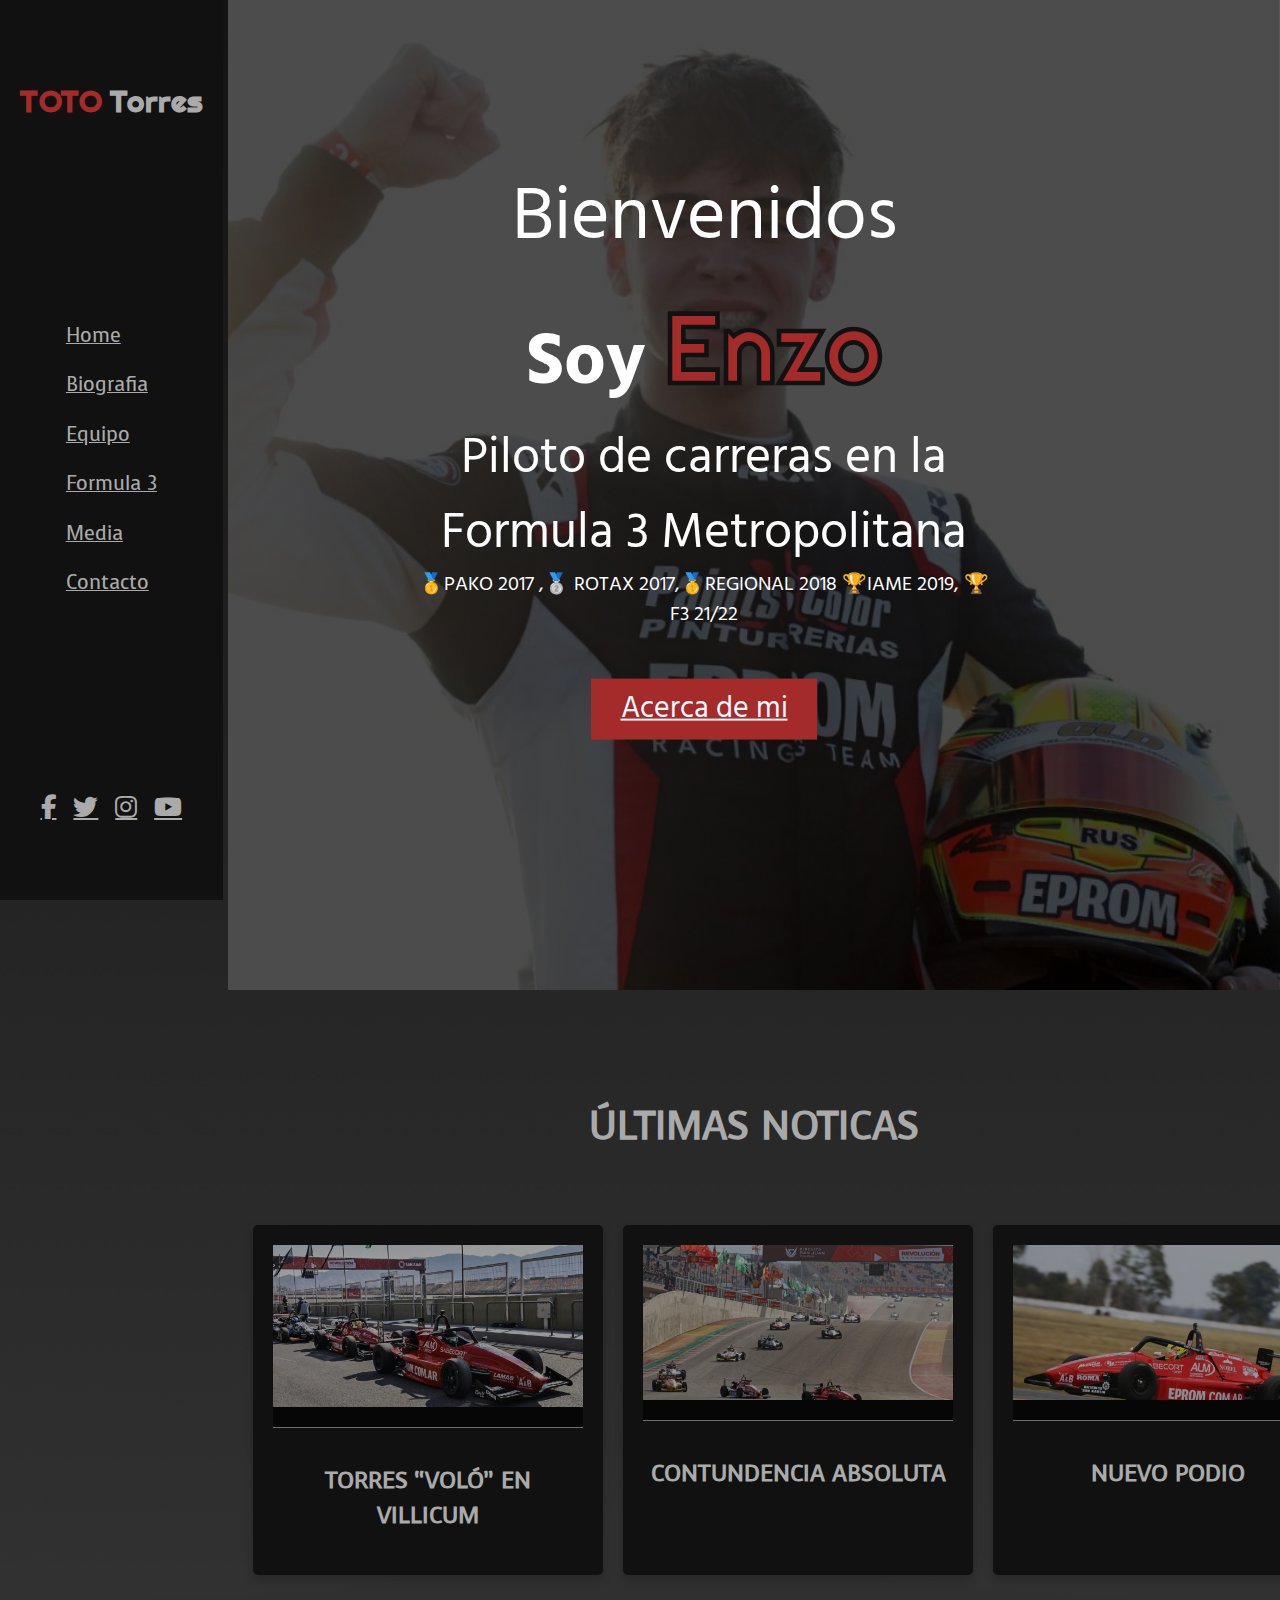
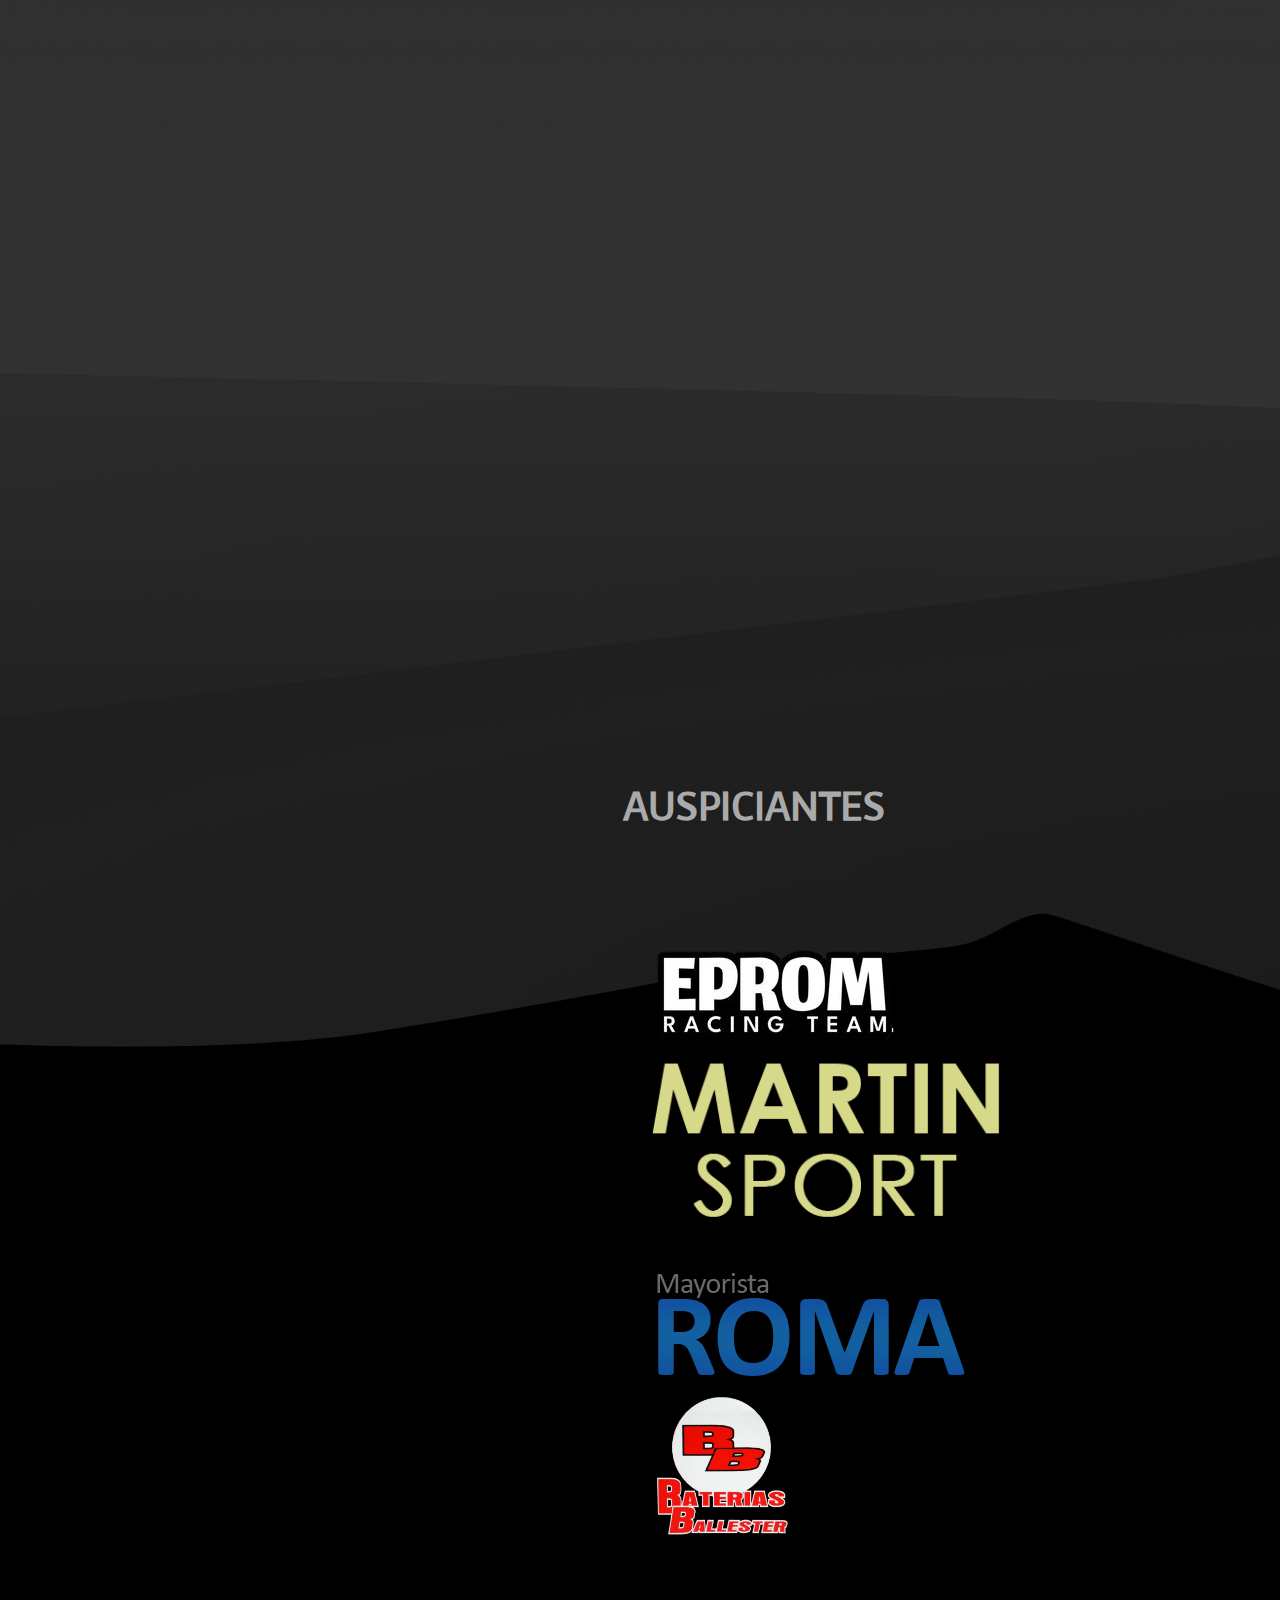
==== commit 4166d1a5: "2/9" ====
--- a/index.html
+++ b/index.html
@@ -29,7 +29,7 @@
             <a href="index.html" >Home</a>
             <a href="Pages/Biografia.html">Biografia</a>
             <a href="Pages/Equipo.html">Equipo</a>
-            <a href="Pages/Formula3.html">Formula 3</a>
+            <a href="Pages/Fromula3.html">Formula 3</a>
             <a href="Pages/Media.html">Media</a>
             <a href="Pages/Contacto.html">Contacto</a>
         </nav>
--- a/style.css
+++ b/style.css
@@ -9,6 +9,7 @@
   }
   body {
     padding: 0;
+    
   }
   #menu-bars {
     display: initial;
@@ -324,7 +325,7 @@
   /*background-color: rgba(0, 0, 0, 0.226);*/
   position: absolute;
   top: 50%;
-  left: 50%;
+  left: 55%;
   transform: translate(-50%, -50%);
   text-align: center;
   color: white;
@@ -343,6 +344,10 @@
   font-size: 10rem;
   font-family: "Voces", cursive;
   font-family: "Righteous", sans-serif;
+  -webkit-text-stroke: 1.5px #111;
+  /*background: linear-gradient(to right, rgb(80, 8, 8), brown);
+  -webkit-text-fill-color: transparent;
+  -webkit-background-clip: text;*/
 }
 
 .home .content .info {
@@ -360,7 +365,7 @@
 
 .btn {
   display: inline-block;
-  margin-top: 2rem;
+  margin-top: 5rem;
   padding: 0.8rem 3rem;
   background-color: brown;
   color: aliceblue;
@@ -370,7 +375,7 @@
 
 .btn:hover {
   background: black;
-  letter-spacing: 0.2rem;
+  letter-spacing: 0.1rem;
 }
 
 header .navbarx a:hover {
@@ -478,6 +483,7 @@
   }
   body {
     padding: 0;
+    
   }
   #menu-bars {
     display: initial;
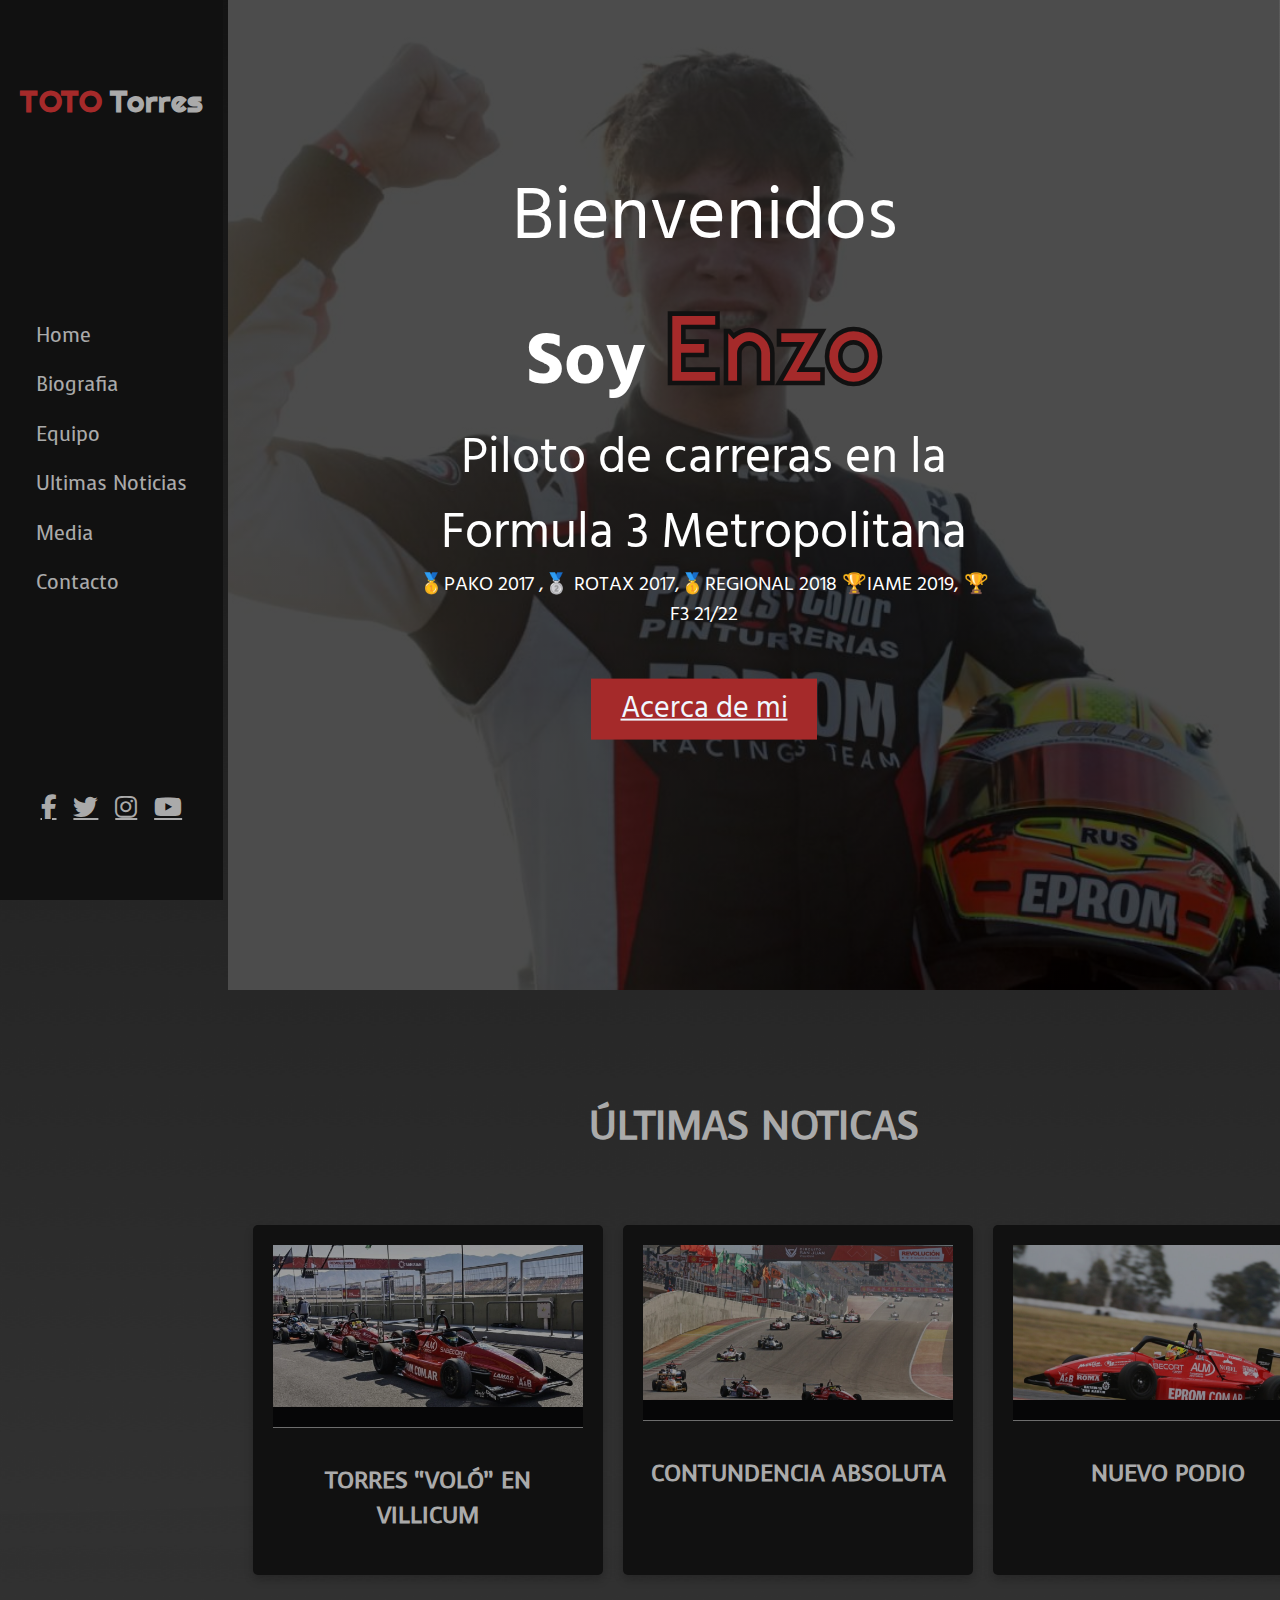
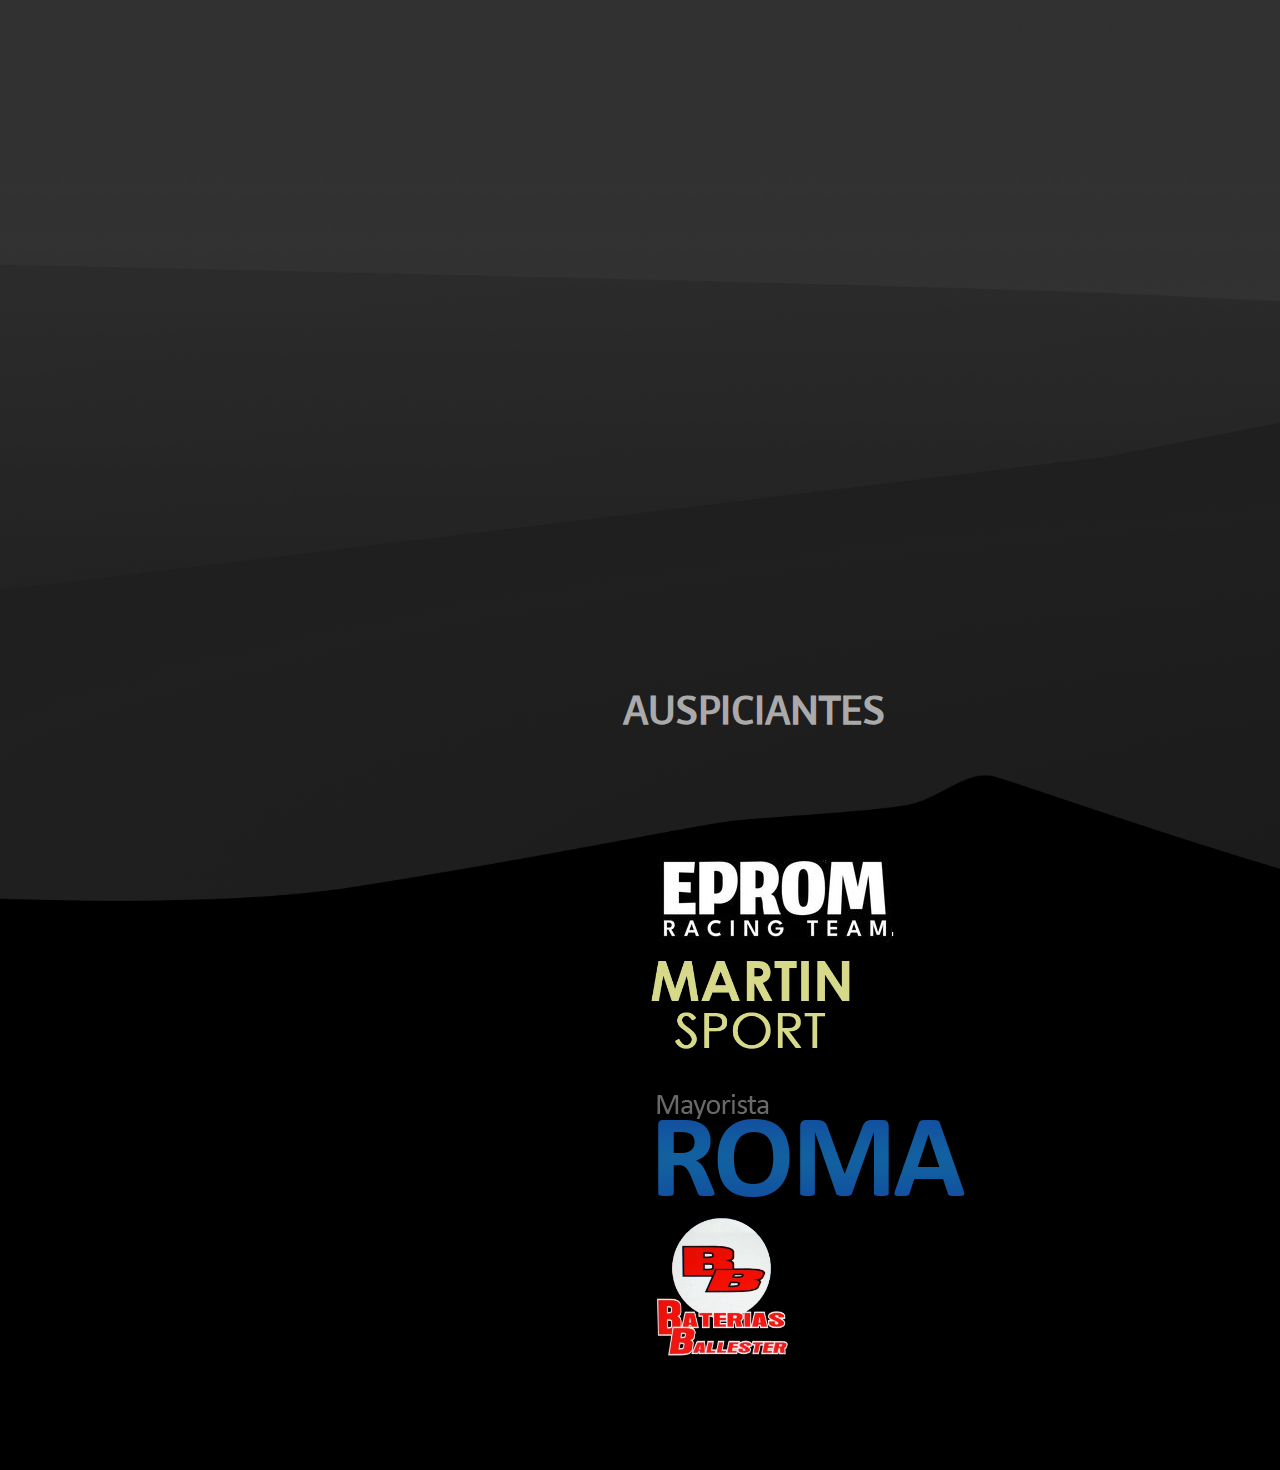
==== commit 513be3f8: "Cambios_5/9" ====
--- a/index.html
+++ b/index.html
@@ -29,7 +29,7 @@
             <a href="index.html" >Home</a>
             <a href="Pages/Biografia.html">Biografia</a>
             <a href="Pages/Equipo.html">Equipo</a>
-            <a href="Pages/Fromula3.html">Formula 3</a>
+            <a href="Pages/Fromula3.html">Ultimas Noticias</a>
             <a href="Pages/Media.html">Media</a>
             <a href="Pages/Contacto.html">Contacto</a>
         </nav>
@@ -125,41 +125,50 @@
           
         </div>
       </div>
-   <!-- <section class="video-contenedor">
-        <div>
-            <video id="video" height="300px" autoplay="autoplay" loop="loop" muted preload="auto">
-                <source src="media/fotos y videos/video oscuro.mov">
-            </video>
-            
+ 
+
+    
+   
+    <div class="row">
+        <div class="col-12">
+          <div class="container video-eprom">
+            <div class="bg-gray p-5 centrar">
+                <iframe width="900" height="500" src="https://www.youtube.com/embed/p1rf7ViAe4w" title="YouTube video player" frameborder="0" allow="accelerometer; autoplay; clipboard-write; encrypted-media; gyroscope; picture-in-picture" allowfullscreen></iframe>
+            </div>
+          </div>
+          
         </div>
+      </div>
+      
+      
 
-    </section>-->
-
-    <iframe src="https://www.facebook.com/plugins/video.php?height=476&href=https%3A%2F%2Fwww.facebook.com%2F100010401676459%2Fvideos%2F199325492393830%2F&show_text=true&width=283&t=0" width="283" height="591" style="border:none;overflow:hidden" scrolling="no" frameborder="0" allowfullscreen="true" allow="autoplay; clipboard-write; encrypted-media; picture-in-picture; web-share" allowFullScreen="true"></iframe>
-   
     <div class="contenedor2">
         <h1 class="auspiciantes">AUSPICIANTES</h1>
 
            </div>
 
     <section>
-        <div id="carouselExampleSlidesOnly" class="carousel slide" data-bs-ride="carousel" data-bs-interval="3500" data-bs-pause="hover" >
+
+        <div class="container-fluid">
+            <div id="carouselExampleSlidesOnly" class="carousel slide" data-bs-ride="carousel" data-bs-interval="3500" data-bs-pause="hover" >
             
-            <div class="carousel-inner">
-              <div class="carousel-item active">
-                <img src="media/SPONSORS/eprom1.png" class="d-block w-150"  alt="...">
+                <div class="carousel-inner">
+                  <div class="carousel-item active">
+                    <img src="media/SPONSORS/eprom1.png" class="d-block w-100"  alt="...">
+                  </div>
+                  <div class="carousel-item">
+                    <img src="media/SPONSORS/martinsport1.png" class="d-block w-100" width="200px" alt="...">
+                  </div>
+                  <div class="carousel-item">
+                    <img src="media/SPONSORS/roma.png" class="d-block w-100"  widt="200px" alt="..." >
+                  </div>
+                  <div class="carousel-item">
+                    <img src="media/SPONSORS/bateriasballester.webp" class="d-block"   width="70%  alt="..." >
+                  </div>
+                </div>
               </div>
-              <div class="carousel-item">
-                <img src="media/SPONSORS/martinsport1.png" class="d-block w-150" width="350px" alt="...">
-              </div>
-              <div class="carousel-item">
-                <img src="media/SPONSORS/roma.png" class="d-block w-150"  alt="..." >
-              </div>
-              <div class="carousel-item">
-                <img src="media/SPONSORS/bateriasballester.webp" class="d-block"   width="70%  alt="..." >
-              </div>
-            </div>
-          </div>
+        </div>
+        
     </section>
 
 
--- a/style.css
+++ b/style.css
@@ -3,183 +3,6 @@
 /*MAPAS*/
 /*VARIABLES*/
 /*MAPAS*/
-@media screen and (max-width: 320px) {
-  html {
-    font-size: 55%;
-  }
-  body {
-    padding: 0;
-    
-  }
-  #menu-bars {
-    display: initial;
-  }
-  header {
-    left: -120%;
-  }
-  .home {
-    margin: 0;
-    text-align: center;
-  }
-  .btn {
-    display: flex;
-    justify-items: center;
-    justify-content: center;
-  }
-  .contenedor .box-contenedor {
-    display: grid;
-    grid-template-columns: 1fr;
-    gap: 20px;
-  }
-  .contenedor .box-contenedor .box {
-    height: auto;
-    width: auto;
-  }
-  .contenedor .ultimasNoticias {
-    padding-bottom: 10px;
-  }
-  .contenedor .box-contenedor .box .card {
-    overflow: hidden;
-    height: 170px;
-  }
-  .contenedor .box-contenedor .box .card-contenido {
-    font-size: 15px;
-    margin-top: 20px;
-    font-family: "Voces", cursive;
-  }
-}
-@media screen and (max-width: 480px) {
-  html {
-    font-size: 55%;
-  }
-  body {
-    padding: 0;
-  }
-  #menu-bars {
-    display: initial;
-  }
-  header {
-    left: -120%;
-  }
-  .home {
-    margin: 0;
-    text-align: center;
-  }
-  .btn {
-    display: flex;
-    justify-items: center;
-    justify-content: center;
-  }
-  .contenedor .box-contenedor {
-    display: grid;
-    grid-template-columns: 1fr;
-    gap: 20px;
-  }
-  .contenedor .box-contenedor .box {
-    height: auto;
-    width: auto;
-  }
-  .contenedor .ultimasNoticias {
-    padding-bottom: 10px;
-  }
-  .contenedor .box-contenedor .box .card {
-    overflow: hidden;
-    height: 200px;
-  }
-  .contenedor .box-contenedor .box .card-contenido {
-    font-size: 15px;
-    margin-top: 20px;
-  }
-}
-@media screen and (max-width: 600px) {
-  html {
-    font-size: 55%;
-  }
-  body {
-    padding: 0;
-  }
-  #menu-bars {
-    display: initial;
-  }
-  header {
-    left: -120%;
-  }
-  .home {
-    margin: 0;
-    text-align: center;
-  }
-  .btn {
-    display: flex;
-    justify-items: center;
-    justify-content: center;
-  }
-  .contenedor .box-contenedor {
-    display: grid;
-    grid-template-columns: 1fr;
-    gap: 20px;
-  }
-  .contenedor .box-contenedor .box {
-    height: auto;
-    width: auto;
-  }
-  .contenedor .ultimasNoticias {
-    padding-bottom: 10px;
-  }
-  .contenedor .box-contenedor .box .card {
-    overflow: hidden;
-    height: 200px;
-  }
-  .contenedor .box-contenedor .box .card-contenido {
-    font-size: 15px;
-    margin-top: 20px;
-  }
-}
-@media screen and (max-width: 768px) {
-  html {
-    font-size: 55%;
-  }
-  body {
-    padding: 0;
-  }
-  #menu-bars {
-    display: initial;
-  }
-  header {
-    left: -120%;
-  }
-  header.active {
-    left: 0%;
-  }
-  .home {
-    margin: 0;
-    text-align: center;
-  }
-  .btn {
-    display: flex;
-    justify-items: center;
-    justify-content: center;
-  }
-  .contenedor .box-contenedor {
-    display: grid;
-    grid-template-columns: 1fr;
-    gap: 20px;
-  }
-  .contenedor .box-contenedor .box {
-    height: auto;
-    width: auto;
-  }
-  .contenedor .ultimasNoticias {
-    padding-bottom: 10px;
-  }
-  .contenedor .box-contenedor .box .card {
-    overflow: hidden;
-    height: 200px;
-  }
-  .contenedor .box-contenedor .box .card-contenido {
-    font-size: 15px;
-    margin-top: 20px;
-  }
-}
 * {
   margin: 0;
   padding: 0;
@@ -251,6 +74,7 @@
   color: #aaa;
   margin: 2rem 0;
   font-family: "Voces", cursive;
+  text-decoration: none;
 }
 
 header .follow a {
@@ -477,183 +301,6 @@
   display: flex;
   justify-content: center;
 } /*# sourceMappingURL=style2.css.map */
-@media screen and (max-width: 320px) {
-  html {
-    font-size: 55%;
-  }
-  body {
-    padding: 0;
-    
-  }
-  #menu-bars {
-    display: initial;
-  }
-  header {
-    left: -120%;
-  }
-  .home {
-    margin: 0;
-    text-align: center;
-  }
-  .btn {
-    display: flex;
-    justify-items: center;
-    justify-content: center;
-  }
-  .contenedor .box-contenedor {
-    display: grid;
-    grid-template-columns: 1fr;
-    gap: 20px;
-  }
-  .contenedor .box-contenedor .box {
-    height: auto;
-    width: auto;
-  }
-  .contenedor .ultimasNoticias {
-    padding-bottom: 10px;
-  }
-  .contenedor .box-contenedor .box .card {
-    overflow: hidden;
-    height: 170px;
-  }
-  .contenedor .box-contenedor .box .card-contenido {
-    font-size: 15px;
-    margin-top: 20px;
-    font-family: "Voces", cursive;
-  }
-}
-@media screen and (max-width: 480px) {
-  html {
-    font-size: 55%;
-  }
-  body {
-    padding: 0;
-  }
-  #menu-bars {
-    display: initial;
-  }
-  header {
-    left: -120%;
-  }
-  .home {
-    margin: 0;
-    text-align: center;
-  }
-  .btn {
-    display: flex;
-    justify-items: center;
-    justify-content: center;
-  }
-  .contenedor .box-contenedor {
-    display: grid;
-    grid-template-columns: 1fr;
-    gap: 20px;
-  }
-  .contenedor .box-contenedor .box {
-    height: auto;
-    width: auto;
-  }
-  .contenedor .ultimasNoticias {
-    padding-bottom: 10px;
-  }
-  .contenedor .box-contenedor .box .card {
-    overflow: hidden;
-    height: 200px;
-  }
-  .contenedor .box-contenedor .box .card-contenido {
-    font-size: 15px;
-    margin-top: 20px;
-  }
-}
-@media screen and (max-width: 600px) {
-  html {
-    font-size: 55%;
-  }
-  body {
-    padding: 0;
-  }
-  #menu-bars {
-    display: initial;
-  }
-  header {
-    left: -120%;
-  }
-  .home {
-    margin: 0;
-    text-align: center;
-  }
-  .btn {
-    display: flex;
-    justify-items: center;
-    justify-content: center;
-  }
-  .contenedor .box-contenedor {
-    display: grid;
-    grid-template-columns: 1fr;
-    gap: 20px;
-  }
-  .contenedor .box-contenedor .box {
-    height: auto;
-    width: auto;
-  }
-  .contenedor .ultimasNoticias {
-    padding-bottom: 10px;
-  }
-  .contenedor .box-contenedor .box .card {
-    overflow: hidden;
-    height: 200px;
-  }
-  .contenedor .box-contenedor .box .card-contenido {
-    font-size: 15px;
-    margin-top: 20px;
-  }
-}
-@media screen and (max-width: 768px) {
-  html {
-    font-size: 55%;
-  }
-  body {
-    padding: 0;
-  }
-  #menu-bars {
-    display: initial;
-  }
-  header {
-    left: -120%;
-  }
-  header.active {
-    left: 0%;
-  }
-  .home {
-    margin: 0;
-    text-align: center;
-  }
-  .btn {
-    display: flex;
-    justify-items: center;
-    justify-content: center;
-  }
-  .contenedor .box-contenedor {
-    display: grid;
-    grid-template-columns: 1fr;
-    gap: 20px;
-  }
-  .contenedor .box-contenedor .box {
-    height: auto;
-    width: auto;
-  }
-  .contenedor .ultimasNoticias {
-    padding-bottom: 10px;
-  }
-  .contenedor .box-contenedor .box .card {
-    overflow: hidden;
-    height: 200px;
-  }
-  .contenedor .box-contenedor .box .card-contenido {
-    font-size: 15px;
-    margin-top: 20px;
-  }
-}
 /*bootstrap - Carousel*/
 .carousel {
   width: 20%;
@@ -704,4 +351,182 @@
 
 .box {
   background-color: #111;
+}
+
+/* MEDIA QUERY*/
+@media screen and (max-width: 320px) {
+  html {
+    font-size: 55%;
+  }
+  body {
+    padding: 0;
+  }
+  #menu-bars {
+    display: initial;
+  }
+  header {
+    left: -120%;
+  }
+  .home {
+    margin: 0;
+    text-align: center;
+  }
+  .btn {
+    display: flex;
+    justify-items: center;
+    justify-content: center;
+  }
+  .contenedor .box-contenedor {
+    display: grid;
+    grid-template-columns: 1fr;
+    gap: 20px;
+  }
+  .contenedor .box-contenedor .box {
+    height: auto;
+    width: auto;
+  }
+  .contenedor .ultimasNoticias {
+    padding-bottom: 10px;
+  }
+  .contenedor .box-contenedor .box .card {
+    overflow: hidden;
+    height: 170px;
+  }
+  .contenedor .box-contenedor .box .card-contenido {
+    font-size: 15px;
+    margin-top: 20px;
+    font-family: "Voces", cursive;
+  }
+}
+@media screen and (max-width: 480px) {
+  html {
+    font-size: 55%;
+  }
+  body {
+    padding: 0;
+  }
+  #menu-bars {
+    display: initial;
+  }
+  header {
+    left: -120%;
+  }
+  .home {
+    margin: 0;
+    text-align: center;
+  }
+  .btn {
+    display: flex;
+    justify-items: center;
+    justify-content: center;
+  }
+  .contenedor .box-contenedor {
+    display: grid;
+    grid-template-columns: 1fr;
+    gap: 20px;
+  }
+  .contenedor .box-contenedor .box {
+    height: auto;
+    width: auto;
+  }
+  .contenedor .ultimasNoticias {
+    padding-bottom: 10px;
+  }
+  .contenedor .box-contenedor .box .card {
+    overflow: hidden;
+    height: 200px;
+  }
+  .contenedor .box-contenedor .box .card-contenido {
+    font-size: 15px;
+    margin-top: 20px;
+  }
+}
+@media screen and (max-width: 600px) {
+  html {
+    font-size: 55%;
+  }
+  body {
+    padding: 0;
+  }
+  #menu-bars {
+    display: initial;
+  }
+  header {
+    left: -120%;
+  }
+  .home {
+    margin: 0;
+    text-align: center;
+  }
+  .btn {
+    display: flex;
+    justify-items: center;
+    justify-content: center;
+  }
+  .contenedor .box-contenedor {
+    display: grid;
+    grid-template-columns: 1fr;
+    gap: 20px;
+  }
+  .contenedor .box-contenedor .box {
+    height: auto;
+    width: auto;
+  }
+  .contenedor .ultimasNoticias {
+    padding-bottom: 10px;
+  }
+  .contenedor .box-contenedor .box .card {
+    overflow: hidden;
+    height: 200px;
+  }
+  .contenedor .box-contenedor .box .card-contenido {
+    font-size: 15px;
+    margin-top: 20px;
+  }
+}
+@media screen and (max-width: 768px) {
+  html {
+    font-size: 55%;
+  }
+  body {
+    padding: 0;
+  }
+  #menu-bars {
+    display: initial;
+  }
+  header {
+    left: -120%;
+  }
+  header.active {
+    left: 0%;
+  }
+  .home {
+    margin: 0;
+    text-align: center;
+  }
+  .btn {
+    display: flex;
+    justify-items: center;
+    justify-content: center;
+  }
+  .contenedor .box-contenedor {
+    display: grid;
+    grid-template-columns: 1fr;
+    gap: 20px;
+  }
+  .contenedor .box-contenedor .box {
+    height: auto;
+    width: auto;
+  }
+  .contenedor .ultimasNoticias {
+    padding-bottom: 10px;
+  }
+  .contenedor .box-contenedor .box .card {
+    overflow: hidden;
+    height: 200px;
+  }
+  .contenedor .box-contenedor .box .card-contenido {
+    font-size: 15px;
+    margin-top: 20px;
+  }
 }/*# sourceMappingURL=style.css.map */